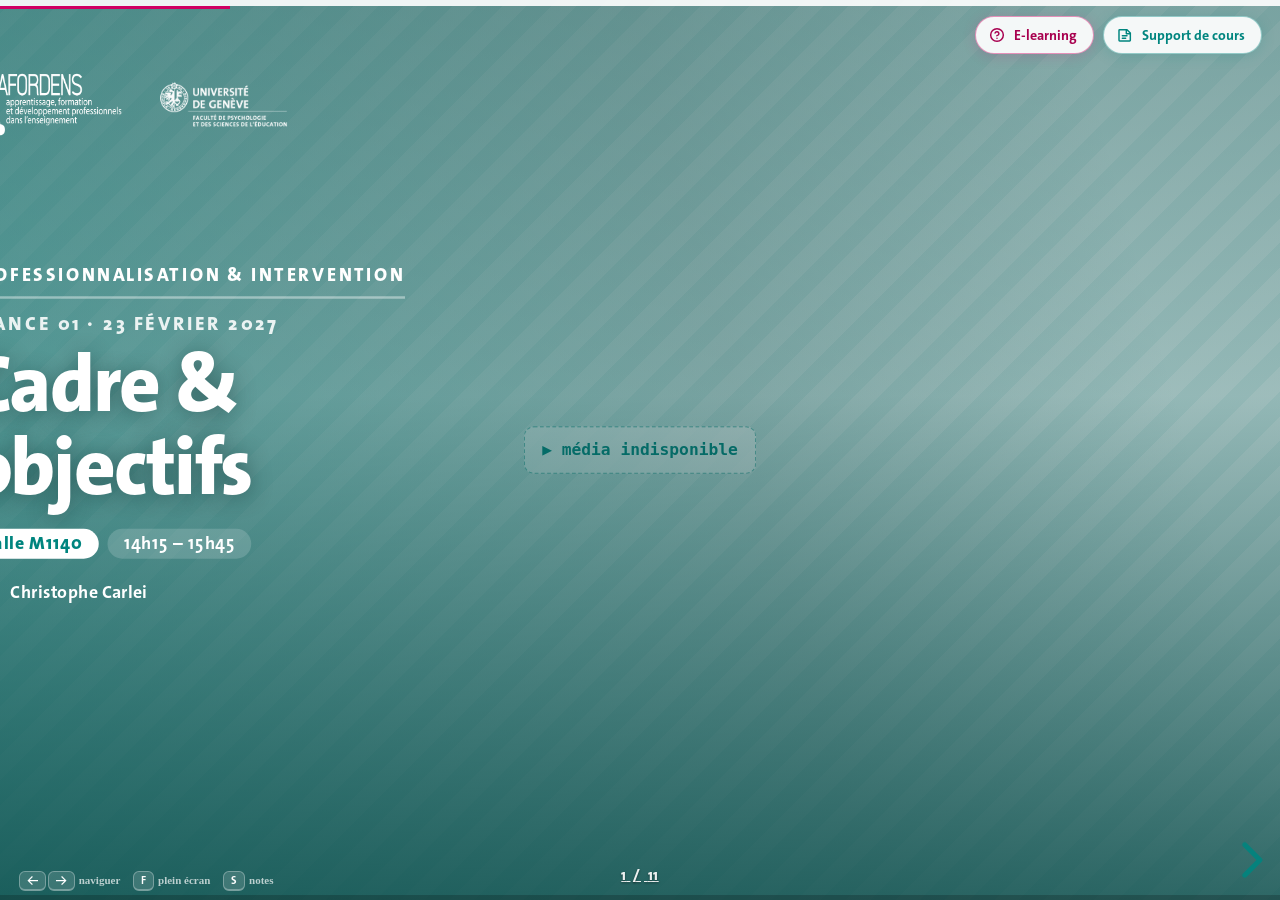
==== S01/index.html @ ac45137b "Mode e-learning : les 12 séances restantes 98 activités au total, réparties sur les 13 séances (6 à " ====
<!doctype html>
<html lang="fr">
<head>
<meta charset="utf-8" />
<meta name="viewport" content="width=device-width,initial-scale=1" />
<link rel="icon" href="../favicon.svg" type="image/svg+xml" />
<title>Séance 01 — Cadre &amp; Objectifs · FPSE</title>

<link rel="stylesheet" href="../assets/vendor/reveal/reset.min.css" />
<link rel="stylesheet" href="../assets/vendor/reveal/reveal.min.css" />
<link rel="stylesheet" href="../assets/deck.css" />
<link rel="stylesheet" href="../assets/support.css" />
<link rel="stylesheet" href="../assets/elearn.css" />

<style>
  /* Habillage commun (police, palette, bandeau, frise, pied, boutons) :
     déplacé dans assets/deck.css — une seule copie pour les 13 séances. */
  /* ============================================================
     FPSE · Séance 01 — Cadre & Objectifs  (thème reveal.js)
     ============================================================ */

  .reveal{ font-family:var(--font); color:var(--ink); font-weight:400; font-size:34px; }
  .reveal .slides{ text-align:left; }
  .reveal .slides section{ height:100%; padding:0; }

  .eyebrow{
    display:inline-block; font-size:.46em; font-weight:800; letter-spacing:.14em;
    text-transform:uppercase; color:var(--teal-deep); margin:0 0 .5em;
  }
  body.dark-slide .eyebrow, .on-teal .eyebrow{ color:rgba(255,255,255,.85); }

  .reveal h1{ font-size:1.9em; font-weight:800; letter-spacing:-.025em; line-height:1.02; margin:0; text-transform:none; }
  .reveal h2{ font-size:1.5em; font-weight:800; letter-spacing:-.022em; line-height:1.06; margin:0 0 .5em; text-transform:none; }
  .reveal h3{ font-size:.62em; font-weight:800; letter-spacing:.1em; text-transform:uppercase; color:var(--teal-deep); margin:0 0 .55em; }
  .reveal p{ line-height:1.45; }
  .reveal strong{ font-weight:700; color:inherit; }
  .reveal em{ font-style:normal; color:var(--teal-deep); font-weight:600; }

  .pad{ box-sizing:border-box; height:100%; padding:9% 8% 11%; display:flex; flex-direction:column; }
  .pad.center{ justify-content:center; }
  .lead{ font-size:.66em; color:var(--muted); line-height:1.5; max-width:30ch; margin:.7em 0 0; }
  body.dark-slide .lead{ color:rgba(255,255,255,.82); }

  .cover__meta{ display:flex; flex-wrap:wrap; align-items:center; gap:.5em; font-size:.42em; font-weight:700; letter-spacing:.04em; margin-top:1.1em; }
  .cover__meta .chip{ padding:.32em .9em; border-radius:999px; background:rgba(255,255,255,.16); white-space:nowrap; }
  .cover__meta .chip.salle{ background:#fff; color:var(--teal-deep); font-weight:800; }

  .media-slot{ position:relative; width:100%; height:100%; overflow:hidden;
    background-color:#dfeceb;
    background-image:repeating-linear-gradient(135deg, rgba(0,133,127,.10) 0 14px, rgba(0,133,127,.04) 14px 28px);
    display:flex; align-items:center; justify-content:center; }
  .media-slot > img, .media-slot > video{ position:absolute; inset:0; width:100%; height:100%; object-fit:cover; }
  .media-slot .ph{ font-family:ui-monospace,Menlo,Consolas,monospace; font-size:13px; font-weight:600;
    color:var(--teal-deep); background:rgba(255,255,255,.82); border:1px dashed rgba(0,133,127,.5);
    border-radius:8px; padding:8px 14px; text-align:center; line-height:1.5; max-width:80%; }
  .media-slot.video .ph::before{ content:"▶  "; }

  .obj{ list-style:none; margin:.4em 0 0; padding:0; display:flex; flex-direction:column; gap:.55em; counter-reset:o; }
  .obj li{ position:relative; padding:.5em 0 .5em 2.4em; font-size:.62em; line-height:1.4; border-top:1px solid var(--line); }
  .obj li:first-child{ border-top:0; }
  .obj li::before{ counter-increment:o; content:counter(o,decimal-leading-zero); position:absolute; left:0; top:.5em;
    font-size:.8em; font-weight:800; color:var(--teal); letter-spacing:.02em; }
  body.dark-slide .obj li{ border-color:rgba(255,255,255,.18); }

  .steps{ list-style:none; margin:.3em 0 0; padding:0; display:flex; flex-direction:column; gap:.5em; }
  .steps li{ display:flex; gap:1em; align-items:flex-start; font-size:.56em; line-height:1.4;
    background:rgba(255,255,255,.55); backdrop-filter:blur(7px); -webkit-backdrop-filter:blur(7px); border:1px solid rgba(255,255,255,.4); border-radius:12px; padding:.7em 1em; }
  .steps li .t{ flex:none; font-weight:800; color:var(--teal-deep); font-variant-numeric:tabular-nums; white-space:nowrap; }
  .steps li .x{ flex:1; }
  .steps li .x b{ color:var(--ink); }

  .retenir{ display:flex; flex-direction:column; gap:.55em; margin-top:.3em; }
  .retenir .item{ position:relative; padding:.1em 0 .1em 1.5em; font-size:.7em; font-weight:600; line-height:1.35; }
  .retenir .item::before{ content:""; position:absolute; left:0; top:.5em; width:.6em; height:.6em; border-radius:50%;
    background:var(--teal); }
  body.dark-slide .retenir .item::before{ background:#fff; }

  /* ---- média plein cadre + texte incrusté ---- */
  .mediafull{ position:relative; height:100%; overflow:hidden; }
  .mediafull .media-slot{ position:absolute; inset:0; }
  .mediafull .scrim{ position:absolute; inset:0; z-index:1;
    background:
      linear-gradient(180deg, rgba(10,76,74,.06) 0%, rgba(10,76,74,0) 36%, rgba(10,76,74,.6) 100%),
      linear-gradient(78deg, rgba(10,76,74,.56) 0%, rgba(10,76,74,.14) 52%, transparent 78%);
  }
  .mediafull.cover2 .scrim{
    background:
      linear-gradient(180deg, rgba(10,76,74,.42) 0%, rgba(10,76,74,.28) 44%, rgba(10,76,74,.82) 100%),
      linear-gradient(75deg, rgba(0,133,127,.55) 0%, rgba(10,76,74,.20) 56%, transparent 80%);
  }
  .mediafull .overlay{ position:relative; z-index:2; box-sizing:border-box; height:100%;
    display:flex; flex-direction:column; justify-content:flex-end; padding:8% 8% 10%; color:#fff; }
  .mediafull.cover2 .overlay{ justify-content:center; }
  .cover2 .cover-logos{ position:absolute; top:8%; left:8%; z-index:3; display:flex; align-items:center; gap:28px; }
  .cover2 .cover-logos img{ display:block; width:auto; }
  .cover2 .cover-logos .cl-afordens{ height:52px; }
  .cover2 .cover-logos .cl-fpse{ height:46px; filter:brightness(0) invert(1); opacity:.96; }
  .mediafull .overlay h1, .mediafull .overlay h2{ color:#fff; text-shadow:0 2px 18px rgba(8,40,39,.45); }
  .mediafull .overlay h3{ color:rgba(255,255,255,.92); text-shadow:0 1px 10px rgba(8,40,39,.35); }
  .mediafull .overlay p{ color:rgba(255,255,255,.92); font-size:.62em; line-height:1.5; }
  .mediafull .overlay em{ color:#9ff0ed; font-weight:600; }
  .mediafull .overlay .lead{ color:rgba(255,255,255,.9); }
  .mediafull .overlay .eyebrow{ color:rgba(255,255,255,.88); }
  /* boutons-liens sur slide média */
  .linkbtns{ display:flex; flex-wrap:wrap; gap:14px; margin-top:1.3em; }
  .linkbtn{ display:inline-flex; align-items:center; gap:11px; text-decoration:none;
    font-size:.5em; font-weight:700; letter-spacing:.01em; color:var(--teal-deep);
    background:#fff; border:2px solid #fff; border-radius:999px; padding:.7em 1.4em;
    transition:background .15s,color .15s,transform .12s,box-shadow .15s; box-shadow:0 10px 30px -14px rgba(0,0,0,.6); }
  .linkbtn svg{ width:1.25em; height:1.25em; display:block; }
  .linkbtn:hover{ background:var(--rose); border-color:var(--rose); color:#fff; transform:translateY(-2px); }

  /* ---- contenu sur fond vidéo (Outils, Deux regards) ---- */
  .mediafull.content .scrim{ background:linear-gradient(180deg, rgba(10,76,74,.4) 0%, rgba(10,76,74,.6) 100%); }
  .mediafull.content.outils .scrim{ background:linear-gradient(90deg, rgba(10,76,74,.72) 0%, rgba(10,76,74,.3) 40%, transparent 66%); }
  .mediafull.content .overlay{ justify-content:center; }
  .mediafull > .bridge{ position:relative; z-index:2; }
  .mediafull.content--diagram .scrim{ background:linear-gradient(180deg, rgba(10,76,74,.58) 0%, rgba(10,76,74,.72) 100%); }

  /* ---- schéma « Pont » sur la professionnalisation ---- */
  .bridge{ box-sizing:border-box; height:100%; padding:var(--safe-t) var(--safe-x) var(--safe-b); display:flex; flex-direction:column; }
  .bridge__head{ text-align:center; }
  .bridge__head .eyebrow{ display:block; margin-bottom:8px; }
  .bridge__head h2{ font-size:46px; font-weight:800; letter-spacing:-.022em; line-height:1.04; margin:0; }
  .bridge__hub{ align-self:center; margin:22px 0 0; background:var(--teal-ink); color:#fff; border-radius:16px;
    padding:15px 38px; text-align:center; box-shadow:0 16px 40px -16px rgba(10,76,74,.55); }
  .bridge__hub{ font-size:25px; font-weight:800; }
  .bridge__hub small{ display:block; font-size:15px; font-weight:600; color:#9ff0ed; margin-top:3px; }
  .bridge__arrows{ display:grid; grid-template-columns:1fr 1fr; height:30px; }
  .bridge__arrows i{ width:3px; height:100%; margin:0 auto; background:linear-gradient(var(--line),var(--line-strong)); }
  .bridge__cols{ display:grid; grid-template-columns:1fr 1fr; gap:44px; margin-top:12px; flex:1; }
  .bridge__col{ position:relative; border-radius:16px; padding:26px 32px; cursor:pointer; user-select:none; transition:background .3s ease, box-shadow .3s ease; }
  .bridge__col__details{ max-height:0; opacity:0; overflow:hidden; margin-top:0; transition:max-height .4s ease, opacity .3s ease, margin-top .35s ease; }
  .bridge__col.is-open .bridge__col__details{ max-height:14em; opacity:1; margin-top:14px; }
  .bridge__col__chev{ position:absolute; top:22px; right:22px; width:22px; height:22px; transition:transform .3s ease; }
  .bridge__col__chev svg{ width:100%; height:100%; display:block; }
  .bridge__col--l .bridge__col__chev{ color:var(--teal-deep); }
  .bridge__col--r .bridge__col__chev{ color:var(--rose-deep); }
  .bridge__col.is-open .bridge__col__chev{ transform:rotate(180deg); }
  .bridge__col--l{ background:rgba(234,246,245,.55); border-top:6px solid var(--teal-deep); }
  .bridge__col--l.is-open{ background:var(--bg-teal); }
  .bridge__col--r{ background:rgba(251,230,240,.55); border-top:6px solid var(--rose); }
  .bridge__col--r.is-open{ background:#fbe6f0; }
  .bridge__tag{ font-size:23px; font-weight:800; display:flex; align-items:center; gap:14px; }
  .bridge__ico{ flex:none; display:inline-flex; }
  .bridge__ico svg{ height:30px; width:auto; display:block; }
  .bridge__col--l .bridge__ico{ color:var(--teal-deep); }
  .bridge__col--r .bridge__ico{ color:var(--rose-deep); }
  .bridge__col--l .bridge__tag{ color:var(--teal-deep); }
  .bridge__col--r .bridge__tag{ color:var(--rose-deep); }
  .bridge__tag .zoom{ font-size:15px; font-weight:700; font-style:italic; color:var(--muted); margin-left:8px; }
  .bridge__q{ font-size:24px; font-weight:800; font-style:italic; line-height:1.18; margin:13px 0 16px; }
  .bridge__col--l .bridge__q{ color:var(--teal-ink); }
  .bridge__col--r .bridge__q{ color:var(--rose-deep); }
  .bridge__lens{ font-size:17px; font-weight:700; margin:0 0 14px; }
  .bridge__col--l .bridge__lens{ color:var(--teal-deep); }
  .bridge__col--r .bridge__lens{ color:var(--rose-deep); }
  .bridge__list{ list-style:none; margin:0; padding:0; display:flex; flex-direction:column; gap:10px; }
  .bridge__list li{ font-size:19px; font-weight:600; color:var(--ink); padding-left:26px; position:relative; }
  .bridge__list li::before{ content:""; position:absolute; left:0; top:.55em; width:11px; height:11px; border-radius:50%; }
  .bridge__col--l .bridge__list li::before{ background:var(--teal); }
  .bridge__col--r .bridge__list li::before{ background:var(--rose); }

  /* ---- tuiles outils ---- */

  /* ---- icônes par objectif ---- */
  .obj li{ padding-left:3.1em; }
  .obj li .oico{ position:absolute; left:0; top:50%; transform:translateY(-50%); width:1.5em; height:1.5em;
    color:var(--teal); }
  .obj li::before{ display:none; }
  body.dark-slide .obj li .oico, section[data-state="dark"] .obj li .oico,
  .mediafull .overlay .obj li .oico{ color:#9ff0ed; }

  /* ---- icônes À retenir ---- */
  .retenir .item{ padding-left:2.6em; }
  .retenir .item .rico{ position:absolute; left:0; top:50%; transform:translateY(-50%); width:1.4em; height:1.4em; color:#fff; }
  .retenir .item::before{ display:none; }
  /* apparition séquentielle */
  .retenir .item{ opacity:0; transform:translateY(14px); transition:opacity .5s ease, transform .5s ease; }
  .retenir.go .item{ opacity:1; transform:none; }
  @media(prefers-reduced-motion:reduce){ .retenir .item{ opacity:1 !important; transform:none !important; } }

  /* ---- dernière slide : fil de continuité séance 1 → séance 2 ---- */
  .contflow{ display:flex; flex-direction:column; gap:40px; margin-top:.4em; }
  .contflow .flow{ display:flex; align-items:stretch; gap:0; }
  .contflow .node{ flex:1; padding:26px 30px; border-radius:18px; }
  .contflow .node .k{ font-size:17px; font-weight:800; letter-spacing:.1em; text-transform:uppercase; }
  .contflow .node .v{ font-size:34px; font-weight:800; letter-spacing:-.02em; margin-top:8px; line-height:1.05; }
  .contflow .node.past{ background:rgba(255,255,255,.08); color:rgba(255,255,255,.62); border:1px solid rgba(255,255,255,.16); }
  .contflow .node.next{ background:#fff; color:var(--teal-ink); box-shadow:0 18px 44px -18px rgba(0,0,0,.5); }
  .contflow .node.next .k{ color:var(--rose); }
  .contflow .arrow{ flex:none; align-self:center; width:64px; display:flex; align-items:center; justify-content:center; color:rgba(255,255,255,.6); }
  .contflow .arrow svg{ width:34px; height:34px; display:block; }
  .contflow .task{ font-size:24px; line-height:1.5; color:rgba(255,255,255,.92); max-width:60ch; margin:0; }
  .contflow .task b{ color:#fff; font-weight:800; }
  .contflow .task .pin{ color:#9ff0ed; font-weight:800; }

  /* ---- prochaine fois : prochaine séance + deadline ---- */
  .nextwrap{ display:grid; grid-template-columns:1.35fr 1fr; gap:32px; margin-top:.5em; }
  .nextcard{ border-radius:20px; padding:34px 38px; display:flex; flex-direction:column; gap:12px; }
  .nextcard .nk{ font-size:15px; font-weight:800; letter-spacing:.12em; text-transform:uppercase; }
  .nextcard.seance{ background:#fff; color:var(--teal-ink); box-shadow:0 18px 44px -18px rgba(0,0,0,.5); }
  .nextcard.seance .nk{ color:var(--rose); }
  .nextcard.seance .nnum{ font-size:22px; font-weight:800; color:var(--teal-deep); letter-spacing:.02em; }
  .nextcard.seance .nname{ font-size:42px; font-weight:800; letter-spacing:-.025em; line-height:1.02; }
  .nextcard.seance .ndate{ font-size:21px; font-weight:600; color:var(--muted); margin-top:2px; }
  .nextcard.deadline{ background:rgba(255,255,255,.08); border:1px solid rgba(255,255,255,.22); color:#fff; justify-content:center; }
  .nextcard.deadline .nk{ color:#9ff0ed; }
  .nextcard.deadline .ddate{ font-size:38px; font-weight:800; color:#fff; letter-spacing:-.02em; }
  .nextcard.deadline .dname{ font-size:21px; font-weight:600; color:rgba(255,255,255,.9); line-height:1.35; }

  /* ---- frise de progression (barre haute, pleine largeur) ---- */
  /* Voile propre à la frise : les vidéos de fond sont trop claires par endroits
     pour garantir la lisibilité des libellés. Il s'arrête sous le bandeau de
     marque (z-index 44) et se fond dans la diapo. */
  /* états — seule l'étape active ressort */
  /* sur fond sombre */

  /* ---- animations d'entrée douces ---- */
  @media(prefers-reduced-motion:no-preference){
    section[data-deck-active] .overlay > *,
    section[data-deck-active] .pad > *{ animation:riseIn .55s cubic-bezier(.2,.7,.2,1) both; }
    section[data-deck-active] .overlay > *:nth-child(2),
    section[data-deck-active] .pad > *:nth-child(2){ animation-delay:.06s; }
    section[data-deck-active] .overlay > *:nth-child(3),
    section[data-deck-active] .pad > *:nth-child(3){ animation-delay:.12s; }
    section[data-deck-active] .overlay > *:nth-child(n+4),
    section[data-deck-active] .pad > *:nth-child(n+4){ animation-delay:.18s; }
    section[data-deck-active] .bridge__hub{ animation:riseIn .5s ease .1s both; }
    section[data-deck-active] .bridge__col--l{ animation:riseIn .55s ease .2s both; }
    section[data-deck-active] .bridge__col--r{ animation:riseIn .55s ease .3s both; }
  }
  @keyframes riseIn{ from{ opacity:0; transform:translateY(18px); } to{ opacity:1; transform:none; } }

  /* ---- activité : média plein cadre + minuteur ---- */
  .mediafull.activity .overlay{ justify-content:center; padding:6% 34% 7% 8%; }
  .mediafull.activity .scrim{
    background:
      linear-gradient(90deg, rgba(10,76,74,.5) 0%, rgba(10,76,74,.18) 40%, transparent 66%);
  }
  .steps.timed li{ cursor:pointer; user-select:none; transition:background .2s,border-color .2s,box-shadow .2s; }
  .steps.timed li:hover{ border-color:rgba(207,0,99,.5); }
  .steps.timed li.is-active{ background:var(--rose); border-color:var(--rose); box-shadow:0 8px 26px -10px rgba(207,0,99,.7); }
  .steps.timed li.is-active .t{ color:#fff; }
  .steps.timed li.is-active .x, .steps.timed li.is-active .x b{ color:#fff; }
  .steps.timed li.is-active em{ color:#ffe3ef; }
  .steps.timed li.is-done{ opacity:.45; }
  /* nouveau format : numéro au-dessus de l'intitulé à gauche, description au centre */
  .steps.timed li{ align-items:flex-start; gap:1.4em; color:#000; padding:.9em 1.2em; }
  .steps.timed li .lead-col{ flex:none; width:6.5em; display:flex; flex-direction:column; gap:.05em; }
  .steps.timed li .lead-col .n{ font-size:1.9em; font-weight:800; line-height:.9; color:var(--teal-deep); font-variant-numeric:tabular-nums; }
  .steps.timed li .lead-col .ttl{ font-size:1.14em; font-weight:800; color:var(--teal-deep); letter-spacing:-.01em; }
  .steps.timed li .d{ flex:1; font-weight:400; color:#000; align-self:center; }
  .steps.timed li.is-active .lead-col .n,
  .steps.timed li.is-active .lead-col .ttl,
  .steps.timed li.is-active .d{ color:#fff; }
  /* icône de modalité (seul / binôme / groupe / plénière) */
  .steps.timed li .modal{ flex:none; width:4.6em; display:flex; flex-direction:column; align-items:center; gap:5px; color:var(--teal-deep); align-self:center; }
  .steps.timed li .modal svg{ height:1.5em; width:auto; display:block; }
  .steps.timed li .modal .ml{ font-size:.7em; font-weight:700; letter-spacing:.01em; color:var(--muted); }
  .steps.timed li.is-active .modal{ color:#fff; }
  .steps.timed li.is-active .modal .ml{ color:rgba(255,255,255,.85); }

  /* minuteur visuel (Time Timer) */
  .timepanel.tt-flash .tt-disc{ animation:ttFlash .7s ease; }
  @keyframes ttFlash{ 0%,100%{ box-shadow:0 0 0 0 rgba(207,0,99,0); } 30%{ box-shadow:0 0 0 14px rgba(207,0,99,.45); } }
  @media(prefers-reduced-motion:reduce){ .timepanel.tt-flash .tt-disc{ animation:none; outline:4px solid var(--rose); } }
  .timepanel{ position:absolute; z-index:4; top:50%; right:var(--safe-x); transform:translateY(-50%);
    display:flex; flex-direction:column; align-items:center; gap:16px; cursor:pointer; }
  .tt-disc{ position:relative; width:230px; height:230px; border-radius:50%;
    background:conic-gradient(var(--rose) var(--tt-deg,360deg), rgba(255,255,255,.16) var(--tt-deg,360deg));
    box-shadow:0 16px 50px -16px rgba(0,0,0,.6); display:grid; place-items:center; }
  .tt-disc::before{ content:""; position:absolute; inset:20px; border-radius:50%; background:#0A4C4A; }
  .tt-time{ position:relative; z-index:1; font-size:50px; font-weight:800; color:#fff; font-variant-numeric:tabular-nums; letter-spacing:-.02em; }
  .tt-hint{ font-size:14px; font-weight:600; color:rgba(255,255,255,.85); text-align:center; max-width:210px; line-height:1.35; }
  .timepanel.is-idle .tt-disc{ background:rgba(255,255,255,.14); }
  .timepanel.is-idle .tt-disc::before{ background:transparent; }
  .timepanel.is-idle .tt-hint{ display:none; }
  .tt-disc:focus-visible, .bridge__col:focus-visible{ outline:3px solid #9ff0ed; outline-offset:3px; border-radius:14px; }
  /* contrôles live du minuteur */
  .tt-controls{ display:flex; align-items:center; gap:8px; }
  .tt-btn{ appearance:none; cursor:pointer; font-family:var(--font); font-size:13px; font-weight:700;
    color:#fff; background:rgba(255,255,255,.14); border:1.5px solid rgba(255,255,255,.34);
    border-radius:999px; padding:7px 13px; transition:background .15s,border-color .15s; white-space:nowrap; }
  .tt-btn:hover{ background:rgba(255,255,255,.26); border-color:rgba(255,255,255,.6); }
  .tt-btn.tt-pause{ min-width:84px; background:var(--rose); border-color:var(--rose); }
  .tt-btn.tt-pause:hover{ background:var(--rose-deep); border-color:var(--rose-deep); }
  .timepanel.is-idle .tt-controls{ opacity:.4; pointer-events:none; }

  /* ---- objectifs : liste numérotée sur média plein cadre ---- */
  .mediafull.objectifs .overlay{ justify-content:center; padding:7% 40% 8% 8%; }
  .mediafull.objectifs .scrim{
    background:
      linear-gradient(90deg, rgba(10,76,74,.72) 0%, rgba(10,76,74,.4) 54%, rgba(10,76,74,.1) 100%),
      linear-gradient(180deg, rgba(10,76,74,.08), rgba(10,76,74,.32));
  }
  .mediafull .overlay .obj{ margin-top:.5em; }
  .mediafull .overlay .obj li{ color:#fff; border-color:rgba(255,255,255,.22); }
  .mediafull .overlay .obj li::before{ color:#9ff0ed; }
  .mediafull .overlay .obj strong{ color:#fff; }

  /* ---- texte clair sur les slides sombres pleine page ---- */
  section[data-state="dark"] h1, section[data-state="dark"] h2{ color:#fff; }
  section[data-state="dark"] .pad h3{ color:rgba(255,255,255,.92); }
  section[data-state="dark"] .pad p, section[data-state="dark"] .lead{ color:rgba(255,255,255,.92); }
  section[data-state="dark"] .pad strong{ color:#fff; }
  section[data-state="dark"] .pad em{ color:#9ff0ed; }
  section[data-state="dark"] .retenir .item{ color:#fff; }

  /* Les libellés du bouton sont pilotés par assets/support.css. */

  @media(prefers-reduced-motion:reduce){ *{animation:none !important} }

  /* ---- indice de navigation clavier (discret, bas-gauche) ---- */
  /* Le mode support est géré par assets/support.css + assets/support.js.
     L'impression (Ctrl+P) produit le support de cours A4, pas les diapos.
     Le chemin natif ?print-pdf de reveal reste intact. */
</style>
</head>
<body>

<div class="brandstrip"></div>

<button class="modebtn" id="modebtn" type="button" aria-pressed="false" aria-label="Afficher le support de cours imprimable">
  <svg width="16" height="16" viewBox="0 0 24 24" fill="none" stroke="currentColor" stroke-width="2.2" stroke-linecap="round" stroke-linejoin="round"><path d="M4 4h11l5 5v11a1 1 0 0 1-1 1H4a1 1 0 0 1-1-1V5a1 1 0 0 1 1-1z"/><path d="M14 4v6h6M8 13h7M8 17h5"/></svg>
  <span class="lbl-read">Support de cours</span>
  <span class="lbl-pres">Mode présentation</span>
</button>

<div class="kbdhint" id="kbdhint" aria-hidden="true">
  <span><kbd>←</kbd><kbd>→</kbd> naviguer</span>
  <span><kbd>F</kbd> plein écran</span>
  <span><kbd>S</kbd> notes</span>
</div>

<div class="reveal">
  <div class="slides">

    <!-- 01 · COUVERTURE -->
    <section data-screen-label="Couverture" data-phase="1" data-state="dark">
      <div class="mediafull cover2">
        <div class="media-slot video">
          <video preload="metadata" data-autoplay autoplay muted loop playsinline src="../assets/clips/Cameleon8.mp4"></video>
        </div>
        <div class="scrim"></div>
        <div class="cover-logos">
          <img class="cl-afordens" src="../assets/logos/AFORDENS_white.png" alt="AFORDENS" />
          <img class="cl-fpse" src="../assets/logos/logoFPSE_new.webp" alt="UNIGE — FPSE" />
        </div>
        <div class="overlay" style="padding: 102px 102px 128px">
          <span style="display:inline-block;align-self:flex-start;font-size:.44em;font-weight:800;letter-spacing:.14em;text-transform:uppercase;color:#fff;margin:0 0 .9em;padding-bottom:.6em;border-bottom:2px solid rgba(255,255,255,.4);">Professionnalisation &amp; intervention</span>
          <span class="eyebrow">Séance 01 · 23 février 2027</span>
          <h1>Cadre &amp;<br />objectifs</h1>
          <div class="cover__meta">
            <span class="chip salle">Salle M1140</span>
            <span class="chip">14h15 – 15h45</span>
          </div>
          <div class="cover__by" style="display:flex;align-items:center;gap:.7em;margin-top:1.4em;font-size:.42em;font-weight:700;letter-spacing:.02em;color:#fff;">
            <span style="width:1.7em;height:1px;background:rgba(255,255,255,.5);"></span>Christophe Carlei
          </div>
        </div>
      </div>
    </section>

    <!-- 02 · OBJECTIFS (vidéo de fond optionnelle + texte incrusté) -->
    <section data-screen-label="Objectifs" data-phase="1" data-state="dark">
      <div class="mediafull objectifs">
        <div class="media-slot video">
          <video preload="metadata" data-autoplay autoplay muted loop playsinline src="../assets/clips/Crabe2.mp4"></video>
        </div>
        <div class="scrim"></div>
        <div class="overlay">
          <h3>Objectifs pédagogiques</h3>
          <h2 style="max-width:20ch;">À l'issue de cette séance, vous serez capable de…</h2>
          <ol class="obj">
            <li data-ico="connaissance">Faire connaissance et installer un climat de confiance.</li>
            <li data-ico="cadre">Comprendre le cadre du cours : planning, évaluation et livrables.</li>
            <li data-ico="identite">Vous interroger sur le processus et l'identité professionnelle.</li>
          </ol>
        </div>
      </div>
    </section>

    <!-- 03 · PROBLÉMATIQUE — vidéo plein cadre en boucle -->
    <section data-screen-label="Problématique" data-phase="1" data-state="dark">
      <div class="mediafull">
        <div class="media-slot video">
          <video preload="metadata" data-autoplay autoplay muted loop playsinline src="../assets/clips/Cameleon2.mp4"></video>
        </div>
        <div class="scrim"></div>
        <div class="overlay" style="justify-content:center;">
          <span class="eyebrow">La problématique</span>
          <h1 style="font-size:1.6em;max-width:17ch;">D'où venez-vous,<br />où voulez-vous aller&nbsp;?</h1>
        </div>
      </div>
    </section>

    <!-- 04 · ACTIVITÉ — Brise-glace (vidéo plein cadre option + minuteur) -->
    <section data-screen-label="Activité" data-phase="1" data-state="dark">
      <div class="mediafull activity">
        <div class="media-slot video">
          <video preload="metadata" data-autoplay autoplay muted loop playsinline src="../assets/clips/Cameleon4.mp4"></video>
        </div>
        <div class="scrim"></div>
        <div class="overlay">
          <h3>Activité · brise-glace · ~30 min</h3>
          <h2 style="max-width:20ch;">Votre parcours ?</h2>
          <ol class="steps timed">
            <li data-min="10" data-modal="binome"><span class="lead-col"><span class="n">1</span><span class="ttl">Partage</span></span><span class="d">Vous partagez votre parcours académique, expérience professionnelle, le master suivi, vos attentes sur le cours et vos perspectives de carrière.</span></li>
            <li data-min="20" data-modal="pleniere"><span class="lead-col"><span class="n">2</span><span class="ttl">Restitution</span></span><span class="d">Vous présentez votre camarade sur la base de votre discussion&nbsp;! Son parcours, expérience, master, attentes et futur professionnel&nbsp;!</span></li>
          </ol>
        </div>
        <div class="timepanel is-idle">
          <div class="tt-disc" role="button" tabindex="0" aria-label="Lancer ou avancer le minuteur"><span class="tt-time">—</span></div>
          <div class="tt-controls">
            <button class="tt-btn" type="button" data-act="minus">− 1 min</button>
            <button class="tt-btn tt-pause" type="button" data-act="pause">Pause</button>
            <button class="tt-btn" type="button" data-act="plus">+ 1 min</button>
          </div>
          <div class="tt-hint">Cliquez pour lancer le minuteur</div>
        </div>
      </div>
    </section>

    <!-- 05b · TRANSITION — Le cadre du cours (layout type Problématique) -->
    <section data-screen-label="Déroulé du cours" data-phase="2" data-state="dark">
      <div class="mediafull">
        <div class="media-slot video">
          <video preload="metadata" data-autoplay autoplay muted loop playsinline src="../assets/clips/Cameleon6.mp4"></video>
        </div>
        <div class="scrim"></div>
        <div class="overlay" style="justify-content:center;">
          <span class="eyebrow">Le cadre</span>
          <h1 style="font-size:1.6em;max-width:15ch;">Comment se déroule ce cours&nbsp;?</h1>
          <p class="lead" style="max-width:44ch;font-size:.72em;">Pédagogie par projet, contrôle continu, livrables…
On pose ensemble les règles du jeu !</p>
          <div class="linkbtns">
            <a class="linkbtn" href="https://syllabusprof.netlify.app/" target="_blank" rel="noopener">
              <svg viewBox="0 0 24 24" fill="none" stroke="currentColor" stroke-width="2" stroke-linecap="round" stroke-linejoin="round"><path d="M4 19.5A2.5 2.5 0 0 1 6.5 17H20"/><path d="M6.5 2H20v20H6.5A2.5 2.5 0 0 1 4 19.5v-15A2.5 2.5 0 0 1 6.5 2z"/></svg>
              Syllabus
            </a>
            <a class="linkbtn" href="https://prointer.netlify.app/" target="_blank" rel="noopener">
              <svg viewBox="0 0 24 24" fill="none" stroke="currentColor" stroke-width="2" stroke-linecap="round" stroke-linejoin="round"><path d="M2 3h20v14H2z"/><path d="M8 21h8M12 17v4"/></svg>
              Productions
            </a>
          </div>
        </div>
      </div>
    </section>

    <!-- 06 · CONTENU — La professionnalisation -->
    <section data-screen-label="Professionnalisation" data-phase="3" data-state="dark">
      <div class="mediafull">
        <div class="media-slot video">
          <video preload="metadata" data-autoplay autoplay muted loop playsinline src="../assets/clips/Cameleon3.mp4"></video>
        </div>
        <div class="scrim"></div>
        <div class="overlay">
          <h3>Notion clé</h3>
          <h2 style="max-width:18ch;">C'est quoi la professionnalisation&nbsp;?</h2>
          <p style="max-width:42ch;">On explore le <strong>processus de développement professionnel</strong> et la construction de l'<strong>identité professionnelle</strong>, en partant de vos connaissances antérieures.</p>
        </div>
      </div>
    </section>

    <!-- 07 · ACTIVITÉ — Tri conceptuel -->
    <section data-screen-label="Tri conceptuel" data-phase="3" data-state="dark">
      <div class="mediafull activity">
        <div class="media-slot video">
          <video preload="metadata" data-autoplay autoplay muted loop playsinline src="../assets/clips/Cameleon7.mp4"></video>
        </div>
        <div class="scrim"></div>
        <div class="overlay">
          <h3>Activité · Tri conceptuel · ~20 min</h3>
          <h2 style="max-width:18ch;">+ ou − professionnalisant&nbsp;?</h2>
          <ol class="steps timed">
            <li data-min="15" data-modal="groupe"><span class="lead-col"><span class="n">1</span><span class="ttl">Classement</span></span><span class="d">Classez les cartes métiers selon leur caractère plus ou moins professionnalisant.</span></li>
            <li data-min="5" data-modal="pleniere"><span class="lead-col"><span class="n">2</span><span class="ttl">Partage</span></span><span class="d">Prenez en photo vos classements. Similitudes avec les autres groupes ?</span></li>
          </ol>
        </div>
        <div class="timepanel is-idle">
          <div class="tt-disc" role="button" tabindex="0" aria-label="Lancer ou avancer le minuteur"><span class="tt-time">—</span></div>
          <div class="tt-controls">
            <button class="tt-btn" type="button" data-act="minus">− 1 min</button>
            <button class="tt-btn tt-pause" type="button" data-act="pause">Pause</button>
            <button class="tt-btn" type="button" data-act="plus">+ 1 min</button>
          </div>
          <div class="tt-hint">Cliquez pour lancer le minuteur</div>
        </div>
      </div>
    </section>

    <!-- 08 · OUTILS -->
    <section data-screen-label="Outils" data-phase="3" data-state="dark">
      <div class="mediafull content outils">
        <div class="media-slot video">
          <video preload="metadata" data-autoplay autoplay muted loop playsinline src="../assets/clips/ChatClavier.mp4"></video>
        </div>
        <div class="scrim"></div>
        <div class="overlay">
          <h3>Outils &amp; matériel</h3>
          <h2 style="max-width:18ch;">Focus sur Beekee</h2>
          <p class="lead" style="max-width:48ch;">Beekee est un outil pour partager en direct des contenus multimédias et les commenter.</p>
        </div>
      </div>
    </section>

    <!-- 09 · CONTENU — Deux regards sur la professionnalisation -->
    <section data-screen-label="Deux regards" data-phase="3" data-state="dark">
      <div class="mediafull content content--diagram">
        <div class="media-slot video">
          <video preload="metadata" data-autoplay autoplay muted loop playsinline src="../assets/clips/Cameleon6.mp4"></video>
        </div>
        <div class="scrim"></div>
        <div class="bridge">
        <div class="bridge__head">
          <span class="eyebrow">Notion clé · deux regards</span>
          <h2>Un objet, deux grandes questions</h2>
        </div>
        <div class="bridge__hub">Professionnalisation<small>un seul processus</small></div>
        <div class="bridge__arrows"><i></i><i></i></div>
        <div class="bridge__cols">
          <div class="bridge__col bridge__col--l" role="button" tabindex="0" aria-expanded="false">
            <div class="bridge__tag"><span class="bridge__ico" data-modal="groupe"></span>Approches socio-historiques <span class="zoom">vue macro</span></div>
            <span class="bridge__col__chev"><svg viewBox="0 0 24 24" fill="none" stroke="currentColor" stroke-width="2.4" stroke-linecap="round" stroke-linejoin="round"><path d="M6 9l6 6 6-6"/></svg></span>
            <p class="bridge__q">Comment un métier devient-il une «&nbsp;profession&nbsp;» reconnue&nbsp;?</p>
            <div class="bridge__col__details">
            <p class="bridge__lens">On dézoome sur le <strong>groupe</strong></p>
            <ul class="bridge__list">
              <li>Statut &amp; reconnaissance</li>
              <li>Histoire &amp; identité du métier</li>
              <li>Enjeux socio-politiques</li>
            </ul>
            </div>
          </div>
          <div class="bridge__col bridge__col--r" role="button" tabindex="0" aria-expanded="false">
            <div class="bridge__tag"><span class="bridge__ico" data-modal="seul"></span>Analyse du travail <span class="zoom">vue micro</span></div>
            <span class="bridge__col__chev"><svg viewBox="0 0 24 24" fill="none" stroke="currentColor" stroke-width="2.4" stroke-linecap="round" stroke-linejoin="round"><path d="M6 9l6 6 6-6"/></svg></span>
            <p class="bridge__q">Qu'est-ce qu'on apprend réellement en travaillant&nbsp;?</p>
            <div class="bridge__col__details">
            <p class="bridge__lens">On zoome sur l'<strong>activité</strong></p>
            <ul class="bridge__list">
              <li>Travail réel vs prescrit</li>
              <li>Compétences en situation</li>
              <li>Développement professionnel</li>
            </ul>
            </div>
          </div>
        </div>
        </div>
      </div>
    </section>

    <!-- 10 · À RETENIR -->
    <section data-screen-label="À retenir" data-phase="4" data-state="dark">
      <div class="mediafull content">
        <div class="media-slot video">
          <video preload="metadata" data-autoplay autoplay muted loop playsinline src="../assets/clips/Ecureuil.mp4"></video>
        </div>
        <div class="scrim"></div>
        <div class="overlay">
          <span class="eyebrow">À retenir</span>
          <h2 style="max-width:18ch;margin-bottom:.7em;">L'essentiel de la séance</h2>
          <div class="retenir">
            <div class="item" data-ico="projet">Un cours en <strong>pédagogie active et par projet</strong>, évalué en contrôle continu.</div>
            <div class="item" data-ico="groupe">La présence et la participation active aux séances sont évaluées !</div>
            <div class="item" data-ico="processus">La professionnalisation est un processus ; pas un état figé.</div>
          </div>
        </div>
      </div>
    </section>

    <!-- 11 · POUR LA PROCHAINE FOIS -->
    <section data-screen-label="Prochaine fois" data-phase="4" data-state="dark">
      <div class="mediafull content">
        <div class="media-slot video">
          <video preload="metadata" data-autoplay autoplay muted loop playsinline src="../assets/clips/Pingoin.mp4"></video>
        </div>
        <div class="scrim"></div>
        <div class="overlay">
          <h3>Pour la prochaine fois</h3>
          <div class="nextwrap">
            <div class="nextcard seance">
              <span class="nk">Prochaine séance</span>
              <div class="nnum">Séance 2</div>
              <div class="nname">Projets &amp; groupes</div>
              <div class="ndate">Mardi 2 mars 2027 · 14h15</div>
            </div>
            <div class="nextcard deadline">
              <span class="nk">Prochaine deadline</span>
              <div class="ddate">2 mars</div>
              <div class="dname">Constitution des groupes</div>
            </div>
          </div>
          <p class="pf-note" style="font-size:24px;line-height:1.5;color:rgba(255,255,255,.92);max-width:60ch;margin:28px 0 0;"><b style="color:#9ff0ed;font-weight:800;">À préparer :</b> familiarisez-vous avec les projets proposés et réfléchissez aux groupes ; la prochaine séance y sera consacrée.</p>
        </div>
      </div>
    </section>

  </div>
</div>

<div class="progmap" id="progmap" role="navigation" aria-label="Progression des phases de la séance"></div>

<div class="deckfoot">
  <span class="ftag"><b>S01</b> · Cadre &amp; Objectifs</span>
  <span class="flogos">
    <img class="afordens afordens--color" src="../assets/logos/AFORDENS_color.webp" alt="AFORDENS" />
    <img class="afordens afordens--white" src="../assets/logos/AFORDENS_white.png" alt="" aria-hidden="true" />
    <img class="fpse" src="../assets/logos/logoFPSE_new.webp" alt="UNIGE — FPSE" />
  </span>
</div>

<!-- ============================================================================
     SUPPORT DE COURS — contenu rédigé, mode lecture / impression A4.
     Indépendant des diapos : ni image, ni vidéo, ni activité chronométrée.
     Chaque .sup-block reçoit automatiquement une colonne de notes.
     data-notes="lg"   colonne de notes agrandie
     data-notes="none" bloc pleine largeur, sans colonne de notes
     ========================================================================= -->
<template id="support-src">

  <header class="sup-cover">
    <p class="sup-course">Professionnalisation &amp; intervention · 752501</p>
    <p class="sup-seance">Séance 01 — Mardi 23 février 2027</p>
    <h1>Cadre &amp; objectifs</h1>
    <p class="sup-meta">
      <span>14h15 – 15h45</span><span>Salle M1140</span><span>Christophe Carlei</span><span>FPSE — Université de Genève</span>
    </p>
    <p class="sup-deadline"><b>Prochaine échéance</b><span><span class="d">2 mars</span> — Constitution des groupes, sur Padlet</span></p>
  </header>

  <section class="sup-block">
    <h2>La question de la séance</h2>
    <p><strong>D'où venez-vous, où voulez-vous aller ? Et qu'est-ce que la « professionnalisation » ?</strong></p>
    <p>Cette première séance pose le cadre du cours et ouvre la notion qui lui donne son titre. Elle sert aussi à faire connaissance : la pédagogie par projet suppose de savoir avec qui l'on travaille et d'où chaque personne vient.</p>
  </section>

  <section class="sup-block">
    <h2>Objectifs pédagogiques</h2>
    <p>À l'issue de cette séance, vous serez capable de&nbsp;:</p>
    <ol class="sup-obj">
      <li>Situer votre parcours et vos attentes dans le collectif du cours.</li>
      <li>Décrire le cadre du cours : déroulement, modalités d'évaluation et livrables attendus.</li>
      <li>Définir la professionnalisation comme un processus et distinguer les deux grandes façons de l'étudier.</li>
    </ol>
  </section>

  <section class="sup-block">
    <h2>Le cadre du cours</h2>
    <h3>Une pédagogie par projet</h3>
    <p>Le cours ne suit pas une progression magistrale. Vous travaillez en groupe, sur un semestre, à la réalisation d'un livrable répondant à la <strong>demande réelle d'un commanditaire externe</strong> — association, service, institution de formation. Les apports théoriques viennent nourrir ce travail, pas l'inverse.</p>
    <p>Les groupes se constituent librement à la séance 2, à quatre personnes au maximum. Ils n'existent pas encore aujourd'hui : la séance 1 sert à repérer les projets proposés et les personnes avec qui vous pourriez avancer.</p>

    <h3>Un contrôle continu, sans examen</h3>
    <p>La note finale est construite au fil du semestre. Il n'y a <em>pas d'examen terminal</em> : la présence et l'engagement en séance comptent, au même titre que les productions du groupe.</p>

    <table>
      <thead>
        <tr><th>Ce qui est évalué</th><th class="num">Points</th></tr>
      </thead>
      <tbody>
        <tr><td><strong>Individuel</strong> — présence</td><td class="num">0.50</td></tr>
        <tr><td><strong>Individuel</strong> — participation et partage</td><td class="num">0.50</td></tr>
        <tr><td><strong>Individuel</strong> — implication dans le groupe</td><td class="num">0.50</td></tr>
        <tr><td><strong>Groupe</strong> — prises de parole au fil des séances</td><td class="num">1.00</td></tr>
        <tr><td><strong>Groupe</strong> — quatre rendus intermédiaires</td><td class="num">1.50</td></tr>
        <tr><td><strong>Groupe</strong> — livrable final</td><td class="num">2.00</td></tr>
        <tr><td><strong>Total</strong></td><td class="num"><strong>6.00</strong></td></tr>
      </tbody>
    </table>

    <div class="sup-key">
      <span class="sup-key__k">À noter</span>
      <p>Deux séances sont évaluées en tant que telles : la <strong>présentation intermédiaire</strong> du 20 avril et la <strong>démonstration du livrable</strong> du 25 mai.</p>
    </div>
  </section>

  <section class="sup-block">
    <h2>Calendrier des rendus</h2>
    <table>
      <thead>
        <tr><th class="num">Date</th><th>Livrable attendu</th></tr>
      </thead>
      <tbody>
        <tr><td class="num">2 mars</td><td>Constitution des groupes (Padlet)</td></tr>
        <tr><td class="num">7 mars</td><td>Finalisation de la diapositive « prénom »</td></tr>
        <tr><td class="num">16 mars</td><td>Analyse de l'existant — individuelle</td></tr>
        <tr><td class="num">23 mars</td><td>Analyse de l'existant — collective</td></tr>
        <tr><td class="num">6 avril</td><td>Analyse de l'existant en 180 secondes (une diapositive)</td></tr>
        <tr><td class="num">13 avril</td><td>Dossier de faisabilité + une diapositive</td></tr>
        <tr><td class="num">20 avril</td><td>Présentation intermédiaire <em>(évaluée)</em></td></tr>
        <tr><td class="num">27 avril</td><td>Objectif &amp; livrable</td></tr>
        <tr><td class="num">25 mai</td><td>Plan d'action + présentation du livrable <em>(évaluée)</em></td></tr>
      </tbody>
    </table>
  </section>

  <section class="sup-block" data-notes="lg">
    <h2>La professionnalisation : de quoi parle-t-on ?</h2>
    <div class="sup-key">
      <span class="sup-key__k">Définition de travail</span>
      <p>La professionnalisation désigne un <strong>processus</strong>, et non un état acquis une fois pour toutes : celui par lequel une activité se constitue en métier reconnu, et celui par lequel une personne construit ses compétences et son identité professionnelle en exerçant.</p>
    </div>
    <p>Deux conséquences pour la suite du cours&nbsp;:</p>
    <ul>
      <li>Personne n'est « professionnalisé » ou « non professionnalisé ». On l'est <em>plus ou moins</em>, et toujours en mouvement.</li>
      <li>Le processus est à la fois <strong>collectif</strong> (ce que fait un groupe de métier) et <strong>individuel</strong> (ce que fait une personne au travail). Les deux échelles s'éclairent mutuellement.</li>
    </ul>
    <p>Les métiers de l'éducation et de la formation offrent un terrain particulièrement net : formation d'adultes, enseignement, ingénierie pédagogique, coordination de dispositifs n'ont ni le même degré de reconnaissance, ni les mêmes voies d'accès, ni les mêmes références partagées.</p>
  </section>

  <section class="sup-block" data-notes="lg">
    <h2>Deux regards sur un même objet</h2>
    <p>Un seul processus, deux façons de l'étudier — selon l'échelle à laquelle on se place.</p>
    <div class="sup-duo">
      <div>
        <h4>Approches socio-historiques</h4>
        <p class="sup-duo__q">Comment un métier devient-il une « profession » reconnue ?</p>
        <p><strong>On dézoome sur le groupe.</strong></p>
        <ul>
          <li>Statut et reconnaissance sociale</li>
          <li>Histoire et identité du métier</li>
          <li>Enjeux socio-politiques, régulation de l'accès</li>
        </ul>
      </div>
      <div>
        <h4>Analyse du travail</h4>
        <p class="sup-duo__q">Qu'apprend-on réellement en travaillant ?</p>
        <p><strong>On zoome sur l'activité.</strong></p>
        <ul>
          <li>Travail réel et travail prescrit</li>
          <li>Compétences construites en situation</li>
          <li>Développement professionnel de la personne</li>
        </ul>
      </div>
    </div>
    <p>Ces deux regards seront mobilisés tout au long du semestre : l'analyse de l'existant de votre projet gagne à interroger le groupe professionnel concerné <em>et</em> l'activité réelle des personnes qui l'exercent.</p>
  </section>

  <section class="sup-block">
    <h2>Outils et ressources</h2>
    <ul>
      <li><strong>Beekee</strong> — partage en direct de contenus multimédias et commentaires. Utilisé en séance pour mettre en commun les productions.</li>
      <li><strong>Moodle</strong> — descriptifs des projets, dépôt des rendus. L'inscription au cours se ferme après la séance 2.</li>
      <li><strong>Syllabus du cours</strong> — <a href="https://syllabusprof.netlify.app/">syllabusprof.netlify.app</a></li>
      <li><strong>Productions des promotions précédentes</strong> — <a href="https://prointer.netlify.app/">prointer.netlify.app</a> : podcast, vidéo, jeu sérieux, questionnaire, maquette web.</li>
    </ul>
  </section>

  <section class="sup-block" data-notes="oui">
    <h2>À retenir</h2>
    <ul>
      <li>Un cours en <strong>pédagogie active et par projet</strong>, évalué en contrôle continu, sans examen.</li>
      <li>La <strong>présence et la participation</strong> aux séances font partie de la note.</li>
      <li>La professionnalisation est un <strong>processus</strong>, pas un état figé — et elle s'étudie à deux échelles : le groupe professionnel et l'activité de travail.</li>
    </ul>
  </section>

  <section class="sup-block">
    <h2>Pour la prochaine séance</h2>
    <p><strong>Séance 2 — Projets &amp; groupes</strong> · mardi 2 mars 2027, 14h15.</p>
    <p><strong>À préparer :</strong> parcourir les projets proposés sur Moodle, repérer ceux qui vous intéressent et réfléchir aux personnes avec qui vous souhaiteriez travailler. La séance 2 est consacrée à la constitution des groupes.</p>
    <p><strong>Échéance du 2 mars :</strong> constitution des groupes, déposée sur Padlet.</p>
  </section>

  <section class="sup-block sup-freenotes">
    <h2>Notes personnelles</h2>
    <div class="sup-lines"></div>
  </section>

  <footer class="sup-foot">
    <span>752501 · Professionnalisation &amp; intervention — Séance 01</span>
    <span>FPSE — Université de Genève</span>
  </footer>

</template>

<!-- ==========================================================================
     MODE E-LEARNING — parcours d'auto-test (assets/elearn.js + elearn.css)
     Rédigé indépendamment des diapos et du support : troisième contenu, à
     maintenir en parallèle. Types : qcm · paires · tri · ordre.
     Première séance : aucun rappel possible, tout porte sur S01.
     ========================================================================== -->
<template id="elearn-src">

  <div class="el-meta" data-seance="01" data-titre="Cadre &amp; objectifs">
    <p>Six activités pour vérifier que le cadre du cours est clair et que la notion de professionnalisation est bien posée.</p>
    <p>Chaque réponse est commentée&nbsp;: on vous dit pourquoi elle tient, ou ce qui lui manque. Vous pouvez réessayer autant de fois que nécessaire.</p>
  </div>

  <article class="el-q" data-type="qcm" data-src="S01" data-titre="La professionnalisation, un processus">
    <p class="el-stem">«&nbsp;La professionnalisation est un processus, et non un état acquis une fois pour toutes.&nbsp;» Qu'est-ce que cela implique&nbsp;?</p>
    <ul class="el-opts">
      <li data-ok>
        <span class="el-lbl">Personne n'est «&nbsp;professionnalisé&nbsp;» ou «&nbsp;non professionnalisé&nbsp;»&nbsp;: on l'est plus ou moins, et toujours en mouvement</span>
        <span class="el-fb"><p>Exactement. C'est une <strong>question de degré et de mouvement</strong>, pas une frontière. La même idée vaut pour un groupe de métier et pour une personne au travail.</p></span>
      </li>
      <li>
        <span class="el-lbl">Le processus s'achève avec l'obtention du diplôme qui donne accès au métier</span>
        <span class="el-fb"><p>Le diplôme est une étape, pas un point d'arrivée. Le processus continue tant que la personne exerce&nbsp;: c'est précisément ce que veut dire <strong>«&nbsp;pas un état acquis une fois pour toutes&nbsp;»</strong>.</p></span>
      </li>
      <li>
        <span class="el-lbl">La notion ne concerne que les métiers déjà reconnus comme des professions</span>
        <span class="el-fb"><p>C'est l'inverse&nbsp;: les métiers de l'éducation et de la formation intéressent justement parce qu'ils n'ont <strong>ni le même degré de reconnaissance, ni les mêmes voies d'accès</strong>. Le processus se lit surtout là où il est inachevé.</p></span>
      </li>
      <li>
        <span class="el-lbl">Elle se mesure au nombre d'années d'expérience dans le métier</span>
        <span class="el-fb"><p>L'ancienneté ne suffit pas. Le processus est <strong>à la fois collectif</strong> — ce que fait un groupe de métier — <strong>et individuel</strong> — ce qu'une personne construit en exerçant.</p></span>
      </li>
    </ul>
  </article>

  <article class="el-q" data-type="tri" data-src="S01" data-titre="Deux regards sur un même objet">
    <p class="el-stem">Chaque question ci-dessous relève d'un des deux regards sur la professionnalisation. Classez-les.</p>
    <p class="el-hint">Le repère&nbsp;: dézoome-t-on sur le groupe, ou zoome-t-on sur l'activité&nbsp;?</p>
    <ol class="el-bins">
      <li data-bin="socio"><span class="el-lbl">Approches socio-historiques</span></li>
      <li data-bin="trav"><span class="el-lbl">Analyse du travail</span></li>
    </ol>
    <ul class="el-cards">
      <li data-bin="socio">
        <span class="el-lbl">«&nbsp;Quel diplôme faut-il pour exercer&nbsp;?&nbsp;»</span>
        <span class="el-fb"><p><strong>Socio-historique</strong> — les conditions d'accès relèvent de la régulation du groupe professionnel.</p></span>
      </li>
      <li data-bin="socio">
        <span class="el-lbl">«&nbsp;Comment ce métier a-t-il obtenu sa reconnaissance&nbsp;?&nbsp;»</span>
        <span class="el-fb"><p><strong>Socio-historique</strong> — histoire et identité du métier, enjeux socio-politiques.</p></span>
      </li>
      <li data-bin="trav">
        <span class="el-lbl">«&nbsp;Qu'est-ce que cette personne apprend en faisant son travail&nbsp;?&nbsp;»</span>
        <span class="el-fb"><p><strong>Analyse du travail</strong> — le développement professionnel se joue dans l'exercice lui-même.</p></span>
      </li>
      <li data-bin="trav">
        <span class="el-lbl">«&nbsp;Quel écart y a-t-il entre le travail prescrit et le travail réel&nbsp;?&nbsp;»</span>
        <span class="el-fb"><p><strong>Analyse du travail</strong> — c'est même son couple de notions le plus caractéristique.</p></span>
      </li>
      <li data-bin="socio">
        <span class="el-lbl">«&nbsp;Ce groupe dispose-t-il d'une association ou d'un ordre&nbsp;?&nbsp;»</span>
        <span class="el-fb"><p><strong>Socio-historique</strong> — l'organisation collective est un marqueur classique de la reconnaissance d'une profession.</p></span>
      </li>
      <li data-bin="trav">
        <span class="el-lbl">«&nbsp;Quelles compétences se construisent en situation&nbsp;?&nbsp;»</span>
        <span class="el-fb"><p><strong>Analyse du travail</strong> — on regarde l'activité réelle, pas le statut du métier.</p></span>
      </li>
    </ul>
  </article>

  <article class="el-q" data-type="qcm" data-src="S01" data-titre="Comment la note est construite">
    <p class="el-stem">Comment la note finale du cours est-elle construite&nbsp;?</p>
    <ul class="el-opts">
      <li data-ok>
        <span class="el-lbl">En contrôle continu sur 6 points&nbsp;: 1,5 point individuel et 4,5 points pour le groupe, sans examen terminal</span>
        <span class="el-fb"><p>C'est cela. Côté individuel&nbsp;: présence, participation et implication dans le groupe, 0,5 point chacune. Côté groupe&nbsp;: prises de parole (1), quatre rendus intermédiaires (1,5) et livrable final (2).</p></span>
      </li>
      <li>
        <span class="el-lbl">Par un examen écrit organisé en fin de semestre</span>
        <span class="el-fb"><p>Il n'y a <strong>pas d'examen</strong>. La note se construit au fil des séances&nbsp;: c'est ce qui donne son poids à la présence et à l'engagement.</p></span>
      </li>
      <li>
        <span class="el-lbl">Uniquement sur le livrable final remis au commanditaire</span>
        <span class="el-fb"><p>Le livrable final ne pèse que 2 points sur 6. Les rendus intermédiaires, les prises de parole et la part individuelle comptent pour les 4 autres.</p></span>
      </li>
      <li>
        <span class="el-lbl">Sur la moyenne des rendus&nbsp;; la présence n'entre pas dans le calcul</span>
        <span class="el-fb"><p>La présence est explicitement notée (0,5 point), tout comme la participation et l'implication dans le groupe. En pédagogie par projet, <strong>être là fait partie du travail</strong>.</p></span>
      </li>
    </ul>
  </article>

  <article class="el-q" data-type="paires" data-src="S01"
           data-col-a="La notion" data-col-b="Ce qu'elle désigne"
           data-titre="Les notions du cadre">
    <p class="el-stem">Quatre notions posées aujourd'hui. Retrouvez ce que chacune désigne.</p>
    <p class="el-hint">Touchez une vignette à gauche, puis sa description à droite.</p>
    <ul class="el-pairs">
      <li data-ico="🎯" data-tint="#A8004F">
        <span class="el-lbl">Commanditaire</span>
        <span class="el-match">L'organisation extérieure qui adresse au groupe une demande réelle, et qui recevra le livrable.</span>
        <span class="el-fb"><p><strong>Commanditaire</strong> — association, service ou institution de formation. C'est ce qui distingue ce cours d'un exercice&nbsp;: quelqu'un attend vraiment quelque chose.</p></span>
      </li>
      <li data-ico="🔭" data-tint="#2A6FB5">
        <span class="el-lbl">Approches socio-historiques</span>
        <span class="el-match">On dézoome sur le groupe&nbsp;: statut, reconnaissance sociale, histoire du métier, conditions d'accès.</span>
        <span class="el-fb"><p><strong>Approches socio-historiques</strong> — la question directrice est «&nbsp;comment un métier devient-il une profession reconnue&nbsp;?&nbsp;».</p></span>
      </li>
      <li data-ico="🔬" data-tint="#0C7C63">
        <span class="el-lbl">Analyse du travail</span>
        <span class="el-match">On zoome sur l'activité&nbsp;: travail réel et travail prescrit, compétences construites en situation.</span>
        <span class="el-fb"><p><strong>Analyse du travail</strong> — la question directrice est «&nbsp;qu'apprend-on réellement en travaillant&nbsp;?&nbsp;».</p></span>
      </li>
      <li data-ico="📈" data-tint="#9A6300">
        <span class="el-lbl">Contrôle continu</span>
        <span class="el-match">La note se construit au fil du semestre, sans épreuve terminale.</span>
        <span class="el-fb"><p><strong>Contrôle continu</strong> — deux séances sont toutefois évaluées comme telles&nbsp;: la présentation intermédiaire du 20 avril et la démonstration du 25 mai.</p></span>
      </li>
    </ul>
  </article>

  <article class="el-q" data-type="ordre" data-src="S01" data-titre="Le calendrier des rendus">
    <p class="el-stem">Remettez les rendus du semestre dans l'ordre du calendrier.</p>
    <p class="el-hint">Glissez les rangées, ou utilisez les flèches.</p>
    <ol class="el-seq">
      <li>
        <span class="el-lbl">Constitution des groupes, sur Padlet</span>
        <span class="el-fb">
          <p>Le calendrier suit la logique du projet&nbsp;: on se constitue, on analyse, on juge de la faisabilité, on s'engage sur un livrable, on planifie.</p>
          <ul>
            <li><strong>2 mars</strong> — constitution des groupes (Padlet)</li>
            <li><strong>16 mars</strong> — analyse de l'existant, individuelle</li>
            <li><strong>23 mars</strong> — analyse de l'existant, collective</li>
            <li><strong>13 avril</strong> — dossier de faisabilité</li>
            <li><strong>27 avril</strong> — objectif &amp; livrable</li>
            <li><strong>25 mai</strong> — plan d'action et présentation du livrable</li>
          </ul>
        </span>
      </li>
      <li><span class="el-lbl">Analyse de l'existant — version individuelle</span></li>
      <li><span class="el-lbl">Analyse de l'existant — version collective</span></li>
      <li><span class="el-lbl">Dossier de faisabilité</span></li>
      <li><span class="el-lbl">Objectif &amp; livrable</span></li>
      <li><span class="el-lbl">Plan d'action et présentation du livrable</span></li>
    </ol>
  </article>

  <article class="el-q" data-type="qcm" data-src="S01" data-titre="La constitution des groupes">
    <p class="el-stem">Quand les groupes de projet se constituent-ils, et selon quelle règle&nbsp;?</p>
    <ul class="el-opts">
      <li data-ok>
        <span class="el-lbl">À la séance 2, par libre choix, à quatre personnes au maximum</span>
        <span class="el-fb"><p>Oui. Les groupes <strong>n'existent pas encore aujourd'hui</strong>&nbsp;: la séance 1 sert à repérer les projets proposés et les personnes avec qui vous pourriez avancer.</p></span>
      </li>
      <li>
        <span class="el-lbl">Dès aujourd'hui, par tirage au sort</span>
        <span class="el-fb"><p>Ni aujourd'hui, ni par tirage au sort. Le choix est libre, et il se fait à la séance suivante — le temps de parcourir les projets déposés sur Moodle.</p></span>
      </li>
      <li>
        <span class="el-lbl">À la séance 2, mais l'enseignant répartit les groupes selon les projets</span>
        <span class="el-fb"><p>La date est juste, la modalité non&nbsp;: la constitution est <strong>libre</strong>. À vous de vous accorder sur le projet et les personnes.</p></span>
      </li>
      <li>
        <span class="el-lbl">À la séance 3, une fois l'analyse de l'existant rendue</span>
        <span class="el-fb"><p>Trop tard&nbsp;: la constitution des groupes est elle-même une échéance, fixée au <strong>2 mars</strong>. L'inscription Moodle ferme d'ailleurs à l'issue de la séance 2.</p></span>
      </li>
    </ul>
  </article>

</template>

<script src="../assets/support.js"></script>
<script src="../assets/elearn.js"></script>
<script src="../assets/vendor/reveal/reveal.min.js"></script>
<script>
  const deck = new Reveal({
    width: 1280, height: 720,
    margin: 0,
    minScale: 0.2, maxScale: 1.6,
    controls: true, progress: true, hash: true,
    slideNumber: 'c/t',
    transition: 'fade', transitionSpeed: 'default',
    backgroundTransition: 'fade',
    autoPlayMedia: true,
    scrollActivationWidth: 0, // 0 (et non null) : reveal garde le défaut 435 si null →
                              // scroll-view s'activait à l'init en iframe étroite (Moodle).
                              // 0 = jamais activé (largeur <= 0 impossible) → diapos non empilées.
  });
  deck.initialize();

  // En iframe (Moodle), reveal peut s'initialiser avant que l'iframe ait ses dimensions
  // finales et ne se recadre jamais. On force un re-sync interne complet (resize) après
  // chargement et à chaque changement de taille du conteneur.
  function __resync(){
    try { deck.layout(); } catch(e){}
    window.dispatchEvent(new Event('resize')); // déclenche le re-sync complet de reveal
    applyCover();
  }
  if (window.ResizeObserver) {
    var __lw = 0, __lh = 0;
    new ResizeObserver(function(){
      if (window.innerWidth === __lw && window.innerHeight === __lh) return;
      __lw = window.innerWidth; __lh = window.innerHeight;
      __resync();
    }).observe(document.documentElement);
  }
  window.addEventListener('load', function(){ __resync(); setTimeout(__resync, 300); setTimeout(__resync, 1000); });

  // ---- remplir tout l'écran (cover) au lieu du letterbox 16:9 ----
  // reveal calcule un scale "contain" ; on le remplace par un scale "cover",
  // ré-appliqué sur resize / changement de slide / changement de mode.
  function applyCover(){
    var slides = document.querySelector('.reveal .slides');
    if(!slides) return;
    if(document.body.classList.contains('support-open')) return;
    var scale = Math.max(window.innerWidth/1280, window.innerHeight/720);
    slides.style.left='50%'; slides.style.top='50%';
    slides.style.right='auto'; slides.style.bottom='auto';
    slides.style.transformOrigin='center center';
    slides.style.transform='translate(-50%, -50%) scale(' + scale.toFixed(4) + ')';
  }
  window.addEventListener('resize', applyCover);

  function syncChrome(){
    const cur = deck.getCurrentSlide();
    const support = document.body.classList.contains('support-open');
    const dark = cur && cur.getAttribute('data-state') === 'dark';
    document.body.classList.toggle('dark-slide', !!dark && !support);
    document.body.classList.toggle('cover-active', !!(cur && cur.querySelector('.cover2')) && !support);
    // marqueur d'animation d'entrée
    document.querySelectorAll('.slides > section[data-deck-active]').forEach(function(s){ if(s!==cur) s.removeAttribute('data-deck-active'); });
    if(cur){ cur.removeAttribute('data-deck-active'); void cur.offsetWidth; cur.setAttribute('data-deck-active',''); }
    // frise de progression
    if(window.__updateProgmap){ var secs = Array.prototype.slice.call(document.querySelectorAll('.slides > section')); window.__updateProgmap(secs.indexOf(cur)); }
    // apparition séquentielle du « À retenir »
    if(cur){ var ret = cur.querySelector('.retenir'); if(ret){ ret.classList.remove('go'); setTimeout(function(){ ret.classList.add('go'); }, 200); } }
    // gérer les vidéos de fond : pause hors de la slide courante + reduced-motion
    var reduce = window.matchMedia('(prefers-reduced-motion: reduce)').matches;
    document.querySelectorAll('.slides > section video').forEach(function(v){
      var inCur = cur && cur.contains(v);
      if(inCur && !reduce){ var p = v.play(); if(p && p.catch) p.catch(function(){}); }
      else { try{ v.pause(); }catch(e){} }
    });
    applyCover();
  }
  deck.on('slidechanged', syncChrome);
  deck.on('ready', function(){ applyCover(); syncChrome(); });

  // indice clavier : visible au démarrage, s'efface après la 1ʳᵉ navigation ou 6 s
  (function(){
    var hint = document.getElementById('kbdhint'); if(!hint) return;
    var hide = function(){ hint.classList.add('hide'); };
    var t = setTimeout(hide, 6000);
    deck.on('slidechanged', function(){ clearTimeout(t); hide(); });
  })();

  // repli si une vidéo de fond est introuvable : on réinjecte un placeholder .ph
  document.querySelectorAll('.media-slot.video > video').forEach(function(v){
    v.addEventListener('error', function(){
      var slot = v.closest('.media-slot');
      if(slot && !slot.querySelector('.ph')){
        var ph = document.createElement('span');
        ph.className = 'ph';
        ph.innerHTML = 'média indisponible';
        slot.appendChild(ph);
      }
      v.style.display = 'none';
    });
  });

  // Les deux modes annexes (support de cours, e-learning) masquent les diapos :
  // sans cette reconfiguration, le clavier de reveal continue de tourner
  // derrière l'écran affiché, et la mise en page est périmée au retour.
  function surModeAnnexe(e){
    var open = e.detail.open;
    deck.configure({ controls: !open, progress: !open, keyboard: !open });
    if(!open){
      deck.layout();
      applyCover();
      setTimeout(syncChrome, 60);
    }
  }
  document.addEventListener('support:change', surModeAnnexe);
  document.addEventListener('elearn:change', surModeAnnexe);
</script>
<script>
  // ---- minuteur d'activité type Time Timer (enchaîne les étapes) ----
  (function(){
    window.__timers = window.__timers || [];
    // bip de fin d'étape (WebAudio, aucun fichier requis)
    function beep(){
      try{
        var AC = window.AudioContext || window.webkitAudioContext; if(!AC) return;
        window.__ac = window.__ac || new AC();
        var ac = window.__ac; if(ac.state==='suspended') ac.resume();
        [0, .18].forEach(function(t){
          var o = ac.createOscillator(), g = ac.createGain();
          o.type='sine'; o.frequency.value = 880;
          o.connect(g); g.connect(ac.destination);
          var s = ac.currentTime + t;
          g.gain.setValueAtTime(0.0001, s);
          g.gain.exponentialRampToValueAtTime(0.28, s+0.02);
          g.gain.exponentialRampToValueAtTime(0.0001, s+0.16);
          o.start(s); o.stop(s+0.18);
        });
      }catch(e){}
    }
    function flash(panel){ panel.classList.add('tt-flash'); setTimeout(function(){ panel.classList.remove('tt-flash'); }, 700); }
    function setupTimer(list){
      var slide = list.closest('section');
      var panel = slide.querySelector('.timepanel');
      if(!panel) return;
      var disc = panel.querySelector('.tt-disc');
      var timeEl = panel.querySelector('.tt-time');
      var hint = panel.querySelector('.tt-hint');
      var steps = Array.prototype.slice.call(list.querySelectorAll('li'));
      var idx = -1, total = 0, remaining = 0, endAt = 0, running = false, iv = null;
      var pauseBtn = panel.querySelector('.tt-pause');
      function fmt(s){ s = Math.max(0, Math.ceil(s)); var m = Math.floor(s/60), ss = s%60; return m + ':' + (ss<10?'0':'') + ss; }
      function setDeg(frac){ disc.style.setProperty('--tt-deg', (360*Math.max(0,Math.min(1,frac))).toFixed(2) + 'deg'); }
      function clearActive(){ steps.forEach(function(li){ li.classList.remove('is-active'); }); }
      function render(){ setDeg(total>0?remaining/total:0); timeEl.textContent = fmt(remaining); }
      function tick(){
        if(!running) return;
        remaining = (endAt - performance.now())/1000;
        render();
        if(remaining <= 0){ beep(); flash(panel); start(idx+1); }
      }
      function start(i){
        clearInterval(iv);
        if(i >= steps.length){ finish(); return; }
        idx = i; clearActive();
        steps.forEach(function(li,j){ li.classList.toggle('is-done', j < i); });
        steps[i].classList.add('is-active');
        total = (parseFloat(steps[i].getAttribute('data-min')) || 1) * 60;
        remaining = total; endAt = performance.now() + total*1000; running = true;
        panel.classList.remove('is-idle');
        if(pauseBtn) pauseBtn.textContent = 'Pause';
        hint.textContent = 'Étape ' + (i+1) + ' / ' + steps.length;
        render(); iv = setInterval(tick, 200);
      }
      function togglePause(){
        if(idx < 0 || idx >= steps.length) return;
        if(running){ running = false; remaining = (endAt - performance.now())/1000; clearInterval(iv);
          if(pauseBtn) pauseBtn.textContent = 'Reprendre'; render(); }
        else { running = true; endAt = performance.now() + remaining*1000;
          if(pauseBtn) pauseBtn.textContent = 'Pause'; iv = setInterval(tick, 200); tick(); }
      }
      function addTime(delta){
        if(idx < 0 || idx >= steps.length) return;
        if(running) remaining = (endAt - performance.now())/1000;
        remaining = Math.max(5, remaining + delta);
        if(remaining > total) total = remaining;
        if(running) endAt = performance.now() + remaining*1000;
        render();
      }
      function finish(){
        clearInterval(iv); idx = steps.length; running = false;
        clearActive(); steps.forEach(function(li){ li.classList.add('is-done'); });
        setDeg(0); timeEl.textContent = '\u2713';
        if(pauseBtn) pauseBtn.textContent = 'Pause';
        hint.textContent = 'Activité terminée · clic = recommencer';
      }
      function reset(){
        clearInterval(iv); idx = -1; running = false; total = 0; remaining = 0;
        clearActive(); steps.forEach(function(li){ li.classList.remove('is-done'); });
        setDeg(1); timeEl.textContent = '—'; panel.classList.add('is-idle');
        if(pauseBtn) pauseBtn.textContent = 'Pause';
        hint.textContent = 'Cliquez pour lancer le minuteur';
      }
      function next(){ if(idx >= steps.length){ reset(); } else if(idx === -1){ start(0); } else { start(idx + 1); } }
      // boutons de contrôle (n'avancent pas l'étape)
      panel.querySelectorAll('.tt-btn').forEach(function(btn){
        btn.addEventListener('click', function(e){
          e.stopPropagation();
          var act = btn.getAttribute('data-act');
          if(act === 'pause') togglePause();
          else if(act === 'minus') addTime(-60);
          else if(act === 'plus') addTime(60);
        });
      });
      list.addEventListener('click', function(e){
        var li = e.target.closest('li');
        if(li && steps.indexOf(li) !== -1){ start(steps.indexOf(li)); return; }
        next();
      });
      disc.addEventListener('click', next); disc.addEventListener('keydown', function(e){ if(e.key==='Enter'||e.key===' '){ e.preventDefault(); next(); } });
      hint.addEventListener('click', next);
      // arrêt propre quand on quitte la slide (stoppe le setInterval en arrière-plan)
      window.__timers.push({ slide: slide, pause: function(){ if(running) togglePause(); } });
      reset();
    }
    document.querySelectorAll('.steps.timed').forEach(setupTimer);
    // mettre en pause tout minuteur dont la slide n'est plus affichée
    if(typeof deck !== 'undefined' && deck.on){
      deck.on('slidechanged', function(){
        var cur = deck.getCurrentSlide();
        window.__timers.forEach(function(t){ if(t.slide !== cur) t.pause(); });
      });
    }
  })();
  (function(){
    // icônes de modalité — Style A (silhouettes pleines)
    function pf(cx,s,top){ var r=8*s,hw=13*s,base=46,neck=top+9*s;
      return '<circle cx="'+cx+'" cy="'+top+'" r="'+r+'"/><path d="M'+(cx-hw)+' '+base+' C '+(cx-hw)+' '+(neck+2)+' '+(cx+hw)+' '+(neck+2)+' '+(cx+hw)+' '+base+' Z"/>'; }
    function svgi(w,inner){ return '<svg viewBox="0 0 '+w+' 56" fill="currentColor" aria-hidden="true">'+inner+'</svg>'; }
    function crowd(){ var o=''; for(var r=0;r<3;r++) for(var c=0;c<5;c++){ o+='<circle cx="'+(14+c*20)+'" cy="'+(12+r*16)+'" r="5.4"/>'; } return o; }
    function modalIcon(key){
      var ic,lbl;
      if(key==='seul'){ ic=svgi(56, pf(28,1,15)); lbl='Seul'; }
      else if(key==='binome'){ ic=svgi(86, pf(28,1,15)+pf(58,1,15)); lbl='Binôme'; }
      else if(key==='groupe'){ ic=svgi(118, pf(26,.92,16)+pf(92,.92,16)+pf(59,1,12)); lbl='Groupe'; }
      else if(key==='pleniere'){ ic=svgi(118, crowd()); lbl='Plénière'; }
      else return '';
      return ic+'<span class="ml">'+lbl+'</span>';
    }
    window.__modalIcon = modalIcon;
    document.querySelectorAll('.steps.timed li[data-modal]').forEach(function(li){
      if(li.querySelector('.modal')) return;
      var html = modalIcon(li.getAttribute('data-modal')); if(!html) return;
      var m = document.createElement('span'); m.className='modal'; m.innerHTML = html;
      var lc = li.querySelector('.lead-col');
      if(lc && lc.nextSibling) li.insertBefore(m, lc.nextSibling); else li.appendChild(m);
    });
    // badges de modalité en tête de slide
    // icônes seules (sans label) — ex. schéma « Pont »
    function modalSvg(key){ var h = modalIcon(key); return h.replace(/<span class="ml">.*?<\/span>/, ''); }
    document.querySelectorAll('.bridge__ico[data-modal]').forEach(function(el){
      if(el.children.length) return;
      el.innerHTML = modalSvg(el.getAttribute('data-modal'));
    });
    document.querySelectorAll('.bridge__col').forEach(function(col){
      function toggle(){ var open = col.classList.toggle('is-open'); col.setAttribute('aria-expanded', open ? 'true' : 'false'); }
      col.addEventListener('click', toggle);
      col.addEventListener('keydown', function(e){ if(e.key==='Enter'||e.key===' '){ e.preventDefault(); toggle(); } });
    });

    // ---- petites icônes (objectifs, à retenir, frise) ----
    var ICON = {
      connaissance:'<circle cx="9" cy="8" r="3"/><circle cx="16" cy="9" r="2.4"/><path d="M3 20c0-3.5 2.7-6 6-6s6 2.5 6 6" fill="none" stroke="currentColor" stroke-width="2"/><path d="M15 20c0-2.6 1.4-4.6 3.5-5.3" fill="none" stroke="currentColor" stroke-width="2"/>',
      cadre:'<rect x="4" y="4" width="16" height="16" rx="2" fill="none" stroke="currentColor" stroke-width="2"/><path d="M8 9h8M8 13h8M8 17h5" stroke="currentColor" stroke-width="2" stroke-linecap="round"/>',
      identite:'<circle cx="12" cy="8" r="4"/><path d="M5 21c0-4 3-7 7-7s7 3 7 7" fill="none" stroke="currentColor" stroke-width="2"/>',
      projet:'<path d="M12 3l2.5 5 5.5.8-4 3.9.9 5.5L12 16l-4.9 2.6.9-5.5-4-3.9 5.5-.8z"/>',
      processus:'<path d="M20 11a8 8 0 1 0-2.3 5.7" fill="none" stroke="currentColor" stroke-width="2.2" stroke-linecap="round"/><path d="M20 4v5h-5" fill="none" stroke="currentColor" stroke-width="2.2" stroke-linecap="round" stroke-linejoin="round"/>',
      groupe:'<circle cx="8" cy="9" r="3"/><circle cx="16" cy="9" r="3"/><path d="M2 20c0-3 2.5-5 6-5s6 2 6 5M14 20c0-3 2.5-5 6-5" fill="none" stroke="currentColor" stroke-width="2"/>',
      target:'<circle cx="12" cy="12" r="8.2" fill="none" stroke="currentColor" stroke-width="2"/><circle cx="12" cy="12" r="3.4" fill="none" stroke="currentColor" stroke-width="2"/><circle cx="12" cy="12" r="1.2"/>',
      flag:'<path d="M6 21V4M6 5h11l-2.3 3.1L17 11.4H6" fill="none" stroke="currentColor" stroke-width="2" stroke-linecap="round" stroke-linejoin="round"/>',
      case:'<rect x="3" y="7.5" width="18" height="12.5" rx="2" fill="none" stroke="currentColor" stroke-width="2"/><path d="M8.5 7.5V6a2 2 0 0 1 2-2h3a2 2 0 0 1 2 2v1.5M3 13h18" fill="none" stroke="currentColor" stroke-width="2" stroke-linecap="round" stroke-linejoin="round"/>',
      bulb:'<path d="M12 3a6 6 0 0 0-3.8 10.7c.7.6 1.1 1.2 1.2 2.3h5.2c.1-1.1.5-1.7 1.2-2.3A6 6 0 0 0 12 3zM9.6 19h4.8M10.6 21.4h2.8" fill="none" stroke="currentColor" stroke-width="2" stroke-linecap="round" stroke-linejoin="round"/>'
    };
    function iconSvg(key,cls){ return '<svg class="'+cls+'" viewBox="0 0 24 24" fill="currentColor" aria-hidden="true">'+(ICON[key]||'')+'</svg>'; }
    document.querySelectorAll('.obj li[data-ico]').forEach(function(li){
      if(li.querySelector('.oico')) return;
      li.insertAdjacentHTML('afterbegin', iconSvg(li.getAttribute('data-ico'),'oico'));
    });
    document.querySelectorAll('.retenir .item[data-ico]').forEach(function(it){
      if(it.querySelector('.rico')) return;
      it.insertAdjacentHTML('afterbegin', iconSvg(it.getAttribute('data-ico'),'rico'));
    });

    // ---- frise de progression ----
    // Les phases sont rattachées aux sections par data-phase="1…4" (robuste :
    // indépendant des libellés). 1 entrée par numéro de phase, dans l'ordre.
    var PHASES = [
      {phase:1, lab:'Objectifs & problématique', ico:'target'},
      {phase:2, lab:'Déroulement',               ico:'flag'},
      {phase:3, lab:'Professionnalisation',      ico:'case'},
      {phase:4, lab:'Synthèse & perspectives',   ico:'bulb'}
    ];
    (function(){
      var map = document.getElementById('progmap'); if(!map) return;
      var secs = Array.prototype.slice.call(document.querySelectorAll('.slides > section'));
      // index de la 1ʳᵉ section de chaque phase ; garde-fou par répartition régulière
      PHASES.forEach(function(p,i){
        p.idx = secs.findIndex(function(s){ return s.getAttribute('data-phase')===String(p.phase); });
        if(p.idx<0) p.idx = Math.round(i*(secs.length-1)/PHASES.length);
      });
      var track = '';
      PHASES.forEach(function(p,i){
        track += '<span class="seg" data-i="'+i+'">'+
            '<span class="lab">'+iconSvg(p.ico,'pmsvg')+'<span class="t">'+p.lab+'</span></span>'+
            '<span class="bar"></span>'+
          '</span>';
      });
      map.innerHTML = '<div class="pm-track">'+track+'</div>';
      var segs = map.querySelectorAll('.seg');
      window.__updateProgmap = function(curIndex){
        var active = 0;
        PHASES.forEach(function(p,i){ if(p.idx>=0 && curIndex>=p.idx) active=i; });
        // progression au sein de la phase active (0 → 1)
        var start = PHASES[active].idx;
        var end = (active < PHASES.length-1) ? PHASES[active+1].idx : (secs.length-1);
        var frac = end>start ? Math.max(0, Math.min(1,(curIndex-start)/(end-start))) : 1;
        segs.forEach(function(seg,i){
          seg.classList.toggle('on', i===active);
          // étapes passées : barre pleine ; active : remplissage progressif ; à venir : vide
          var fill = i < active ? 1 : (i === active ? frac : 0);
          seg.querySelector('.bar').style.setProperty('--fill', fill);
        });
      };
      // état initial (avant la première navigation)
      var cur0 = document.querySelector('.slides > section.present');
      window.__updateProgmap(cur0 ? secs.indexOf(cur0) : 0);
    })();
  })();
</script>
</body>
</html>
---- assets/deck.css ----
/* ============================================================================
   Fichier      | assets/deck.css
   Projet       | ProSlides — Cours FPSE 752501
   Créé         | 2026-08-09
   Modifié      | 2026-08-09
   Description  | Habillage commun aux 13 diaporamas : police, palette, bandeau
                | de marque, frise de progression, pied de page, boutons et
                | indices clavier. Extrait des 13 fichiers où il était dupliqué
                | à l'identique — toute correction se fait désormais ici.
   Dépendances  | reveal.js (chargé avant) · assets/fonts/ · assets/support.css
   Chrome       | navigateur de référence
   ============================================================================ */

  @font-face{font-family:"TheSans";src:url("fonts/TheSansOsF-Light.otf") format("opentype");font-weight:300;font-display:swap}
  @font-face{font-family:"TheSans";src:url("fonts/TheSansOsF-Plain.otf") format("opentype");font-weight:400;font-display:swap}
  @font-face{font-family:"TheSans";src:url("fonts/TheSansOsF-SemiBold.otf") format("opentype");font-weight:600;font-display:swap}
  @font-face{font-family:"TheSans";src:url("fonts/TheSansOsF-Bold.otf") format("opentype");font-weight:700;font-display:swap}
  @font-face{font-family:"TheSans";src:url("fonts/TheSansOsF-ExtraBold.otf") format("opentype");font-weight:800;font-display:swap}
  :root{
    --teal:#00B1AE; --teal-deep:#00857F; --teal-ink:#0A4C4A;
    --rose:#CF0063; --rose-deep:#A8004F;
    --ink:#172033; --muted:#5A6477;
    --line:#E4E7EC; --line-strong:#D4D9E0;
    --bg:#FFFFFF; --bg-soft:#F6F8F8; --bg-teal:#EAF6F5;
    --font:"TheSans",system-ui,-apple-system,"Segoe UI",sans-serif;
  }
  html, body, .reveal-viewport{ background:var(--teal-ink) !important; }
  .brandstrip{ position:fixed; top:0; left:0; right:0; height:6px; background:var(--teal); z-index:44; pointer-events:none; }
  .brandstrip::after{ content:""; position:absolute; left:0; top:6px; width:18vw; max-width:260px; height:3px; background:var(--rose); }
  body.dark-slide .brandstrip{ background:rgba(255,255,255,.9); }
  body.dark-slide .brandstrip::after{ background:var(--rose); }
  .deckfoot{
    position:fixed; left:0; right:0; bottom:0; z-index:40;
    display:flex; align-items:center; justify-content:space-between;
    padding:14px 40px; pointer-events:none;
    font-size:14px; font-weight:600; letter-spacing:.02em; color:var(--muted);
  }
  .deckfoot .ftag{ display:inline-flex; align-items:center; gap:10px; white-space:nowrap; }
  .deckfoot .ftag b{ color:var(--teal-deep); font-weight:800; letter-spacing:.04em; }
  .deckfoot .flogos{ display:flex; align-items:center; gap:18px; }
  .deckfoot .flogos img{ height:34px; width:auto; display:block; opacity:.95; }
  body.dark-slide .deckfoot{ color:rgba(255,255,255,.9); }
  body.dark-slide .deckfoot .ftag b{ color:#fff; }
  body.dark-slide .deckfoot .flogos img.fpse{ filter:brightness(0) invert(1); opacity:.95; }
  .deckfoot .flogos .afordens--white{ display:none; }
  body.dark-slide .deckfoot .flogos .afordens--color{ display:none; }
  body.dark-slide .deckfoot .flogos .afordens--white{ display:block; }
  .progmap{ position:fixed; top:0; left:0; right:0; z-index:42; pointer-events:none; padding:16px 190px 0 46px; }
  body.dark-slide .progmap::before{
    content:""; position:absolute; inset:0 0 -26px 0; z-index:-1; pointer-events:none;
    background:linear-gradient(180deg, rgba(8,44,43,.72) 0%, rgba(8,44,43,.46) 55%, rgba(8,44,43,0) 100%);
  }
  body.cover-active .progmap{ display:none; }
  .progmap .pm-track{ display:flex; gap:26px; }
  .progmap .seg{ flex:1; min-width:0; display:flex; flex-direction:column; gap:9px; }
  .progmap .lab{ display:flex; align-items:center; gap:8px; font-size:14px; font-weight:700;
    color:var(--muted); white-space:nowrap; transition:color .3s; }
  .progmap .lab svg{ width:16px; height:16px; flex:none; display:block; }
  .progmap .lab .t{ overflow:hidden; text-overflow:ellipsis; }
  .progmap .bar{ position:relative; height:4px; border-radius:999px; background:var(--line); overflow:hidden; }
  .progmap .bar::after{ content:""; position:absolute; inset:0; width:calc(var(--fill,0) * 100%);
    background:var(--teal-deep); transition:width .45s cubic-bezier(.4,0,.2,1); }
  .progmap .seg.on .lab{ color:var(--ink); font-weight:800; }
  .progmap .seg.on .bar::after{ background:var(--teal-deep); }
  body.dark-slide .progmap .lab{ color:rgba(255,255,255,.78); text-shadow:0 1px 2px rgba(0,0,0,.45); }
  body.dark-slide .progmap .seg.on .lab{ color:#fff; }
  body.dark-slide .progmap .bar{ background:rgba(255,255,255,.32); }
  body.dark-slide .progmap .bar::after{ background:#9ff0ed; }
  body.dark-slide .progmap .seg.on .bar::after{ background:#fff; }
  .modebtn{
    position:fixed; top:16px; right:18px; z-index:60;
    appearance:none; cursor:pointer; font-family:var(--font);
    display:inline-flex; align-items:center; gap:9px;
    padding:9px 16px 9px 13px; border-radius:999px;
    border:1.5px solid rgba(0,133,127,.4); background:rgba(255,255,255,.92);
    backdrop-filter:blur(6px); font-size:14px; font-weight:700; color:var(--teal-deep);
    box-shadow:0 2px 14px rgba(0,133,127,.18); transition:background .15s,border-color .15s,color .15s;
  }
  .modebtn:hover{ background:var(--bg-teal); border-color:var(--teal-deep); }
  .modebtn svg{ display:block; }
  body.cover-active .deckfoot{ display:none; }
  .reveal .progress{ color:var(--teal); height:5px; }
  .reveal .controls{ color:var(--teal-deep); }
  .reveal .slide-number{ background:rgba(255,255,255,.0); color:var(--muted); font-family:var(--font); font-weight:800; font-size:14px; letter-spacing:.04em; left:50%; right:auto; top:auto; bottom:13px; transform:translateX(-50%); }
  body.dark-slide .reveal .slide-number{ color:rgba(255,255,255,.8); }
  .kbdhint{ position:fixed; left:18px; bottom:14px; z-index:55; display:flex; gap:12px; align-items:center;
    font-size:11px; font-weight:600; color:var(--muted); pointer-events:none;
    opacity:1; transition:opacity .5s ease; }
  .kbdhint.hide{ opacity:0; }
  .kbdhint kbd{ font-family:var(--font); font-size:11px; font-weight:700; color:var(--ink);
    background:#fff; border:1px solid var(--line-strong); border-bottom-width:2px; border-radius:6px;
    padding:1px 7px; margin:0 1px; }
  body.dark-slide .kbdhint{ color:rgba(255,255,255,.7); }
  body.dark-slide .kbdhint kbd{ color:#fff; background:rgba(255,255,255,.14); border-color:rgba(255,255,255,.3); }

/* ============================================================================
   CORRECTIONS DE DESIGN — 2026-08-09
   ============================================================================ */

/* ---------------------------------------------------------------------------
   1. Police de l'habillage
   .progmap et .deckfoot vivent hors de .reveal : ils n'héritaient d'aucune
   famille et tombaient sur la serif par défaut du navigateur.
   ------------------------------------------------------------------------ */

.progmap, .deckfoot, .brandstrip{ font-family:var(--font); }

/* ---------------------------------------------------------------------------
   2. Voile du pied de page
   Symétrique de celui de la frise : le pied et le numéro de diapo sont posés
   sur les vidéos de fond, dont la luminosité varie d'une image à l'autre.
   ------------------------------------------------------------------------ */

body.dark-slide .deckfoot::before{
  content:""; position:absolute; inset:-30px 0 0 0; z-index:-1; pointer-events:none;
  background:linear-gradient(0deg, rgba(8,44,43,.72) 0%, rgba(8,44,43,.46) 55%, rgba(8,44,43,0) 100%);
}
body.dark-slide .reveal .slide-number{ color:rgba(255,255,255,.92); text-shadow:0 1px 2px rgba(0,0,0,.45); }
body.dark-slide .deckfoot{ text-shadow:0 1px 2px rgba(0,0,0,.4); }

/* ---------------------------------------------------------------------------
   3. Zone de sécurité du canvas
   La mise à l'échelle « cover » rogne le canvas 1280×720 dès que l'écran n'est
   pas en 16/9. Rogne latéral, en pixels canvas et par côté :

       16/10 (1920×1200)   64 px        3/2 (1500×1000)   100 px
       4/3   (1024×768)   160 px        16/9              0 px

   Le rogne vertical n'apparaît que sur les écrans plus larges que le 16/9
   (21/9 : 90 px en haut et en bas) — rare sur un vidéoprojecteur.
   D'où des marges dissymétriques : le latéral est le risque réel.

   S'y ajoutent les bandes réservées à l'habillage : frise 0→65 px,
   pied de page 630→720 px.

   Repères de contrôle : ajouter ?safe à l'URL, ou appuyer sur G.
   ------------------------------------------------------------------------ */

:root{ --safe-x:96px; --safe-t:72px; --safe-b:96px; }

html.safeguides .reveal .slides::after{
  content:""; position:absolute; z-index:99; pointer-events:none;
  left:var(--safe-x); right:var(--safe-x); top:var(--safe-t); bottom:var(--safe-b);
  outline:2px dashed rgba(207,0,99,.85); outline-offset:0;
}
html.safeguides .reveal .slides::before{
  content:"zone de sécurité"; position:absolute; z-index:99; pointer-events:none;
  left:calc(var(--safe-x) + 6px); bottom:calc(var(--safe-b) + 5px);
  font:800 11px/1 var(--font); letter-spacing:.12em; text-transform:uppercase;
  color:var(--rose); opacity:.75;
}
---- assets/support.css ----
/* ============================================================================
   Fichier      | assets/support.css
   Projet       | ProSlides — Cours FPSE 752501
   Créé         | 2026-08-06
   Modifié      | 2026-08-06
   Description  | Mode « Support de cours » : document A4 imprimable avec
                | colonne de notes (Cornell). Remplace l'ancien mode lecture
                | (diapos empilées). Ni image, ni vidéo, ni minuteur.
   Dépendances  | assets/support.js · variables :root du deck · police TheSans
   Chrome       | TESTÉ ✅ — affichage, console (0 erreur), bascule, rendu A4
   ============================================================================ */

/* ---------------------------------------------------------------------------
   1. Bascule d'affichage
   ------------------------------------------------------------------------ */

.support-doc{ display:none; }

html.support-open,
body.support-open{
  overflow:auto !important;
  height:auto !important;
  background:#E9EDEE !important;
}
body.support-open .reveal,
body.support-open .progmap,
body.support-open .deckfoot,
body.support-open .kbdhint,
body.support-open .reveal .backgrounds{ display:none !important; }

body.support-open .support-doc{ display:block; }
body.support-open .brandstrip{ position:fixed; }

/* libellés du bouton de bascule */
.modebtn .lbl-pres{ display:none; }
body.support-open .modebtn .lbl-read{ display:none; }
body.support-open .modebtn .lbl-pres{ display:inline; }

/* ---------------------------------------------------------------------------
   1bis. Barre de boutons en haut à droite (imprimer + bascule)
   Le conteneur est créé par support.js ; .modebtn passe en flux normal.
   ------------------------------------------------------------------------ */

.topbtns{
  position:fixed; top:16px; right:18px; z-index:60;
  display:flex; align-items:center; gap:9px;
}
.topbtns .modebtn{ position:static; top:auto; right:auto; }

/* « Imprimer » ne concerne que le support de cours : masqué en présentation.
   Ctrl+P reste actif dans les deux modes et produit toujours le support A4. */
.printbtn{
  display:none;
  appearance:none; cursor:pointer; font-family:var(--font, system-ui, sans-serif);
  align-items:center; gap:9px;
  padding:9px 16px 9px 13px; border-radius:999px;
  border:1.5px solid rgba(0,133,127,.4); background:rgba(255,255,255,.92);
  backdrop-filter:blur(6px);
  font-size:14px; font-weight:700; color:var(--teal-deep, #00857F);
  box-shadow:0 2px 14px rgba(0,133,127,.18);
  transition:background .15s, border-color .15s, color .15s;
}
body.support-open .printbtn{ display:inline-flex; }
.printbtn:hover{ background:var(--bg-teal, #EAF6F5); border-color:var(--teal-deep, #00857F); }
.printbtn:focus-visible{ outline:3px solid var(--rose, #CF0063); outline-offset:2px; }
.printbtn svg{ display:block; }

/* ---------------------------------------------------------------------------
   2. La feuille A4
   ------------------------------------------------------------------------ */

.support-doc{
  --sup-ink:#111826;
  --sup-muted:#5A6477;
  --sup-rule:#D9DEE1;
  --sup-teal:#00857F;
  --sup-teal-ink:#0A4C4A;
  --sup-rose:#CF0063;

  box-sizing:border-box;
  width:min(210mm, calc(100% - 24px));
  margin:26px auto 60px;
  padding:20mm 15mm 18mm;
  background:#fff;
  color:var(--sup-ink);
  font-family:var(--font, system-ui, sans-serif);
  font-size:10.8pt;
  font-weight:400;
  line-height:1.5;
  text-align:left;
  box-shadow:0 2px 4px rgba(16,24,40,.06), 0 26px 60px -34px rgba(16,24,40,.5);
}
.support-doc *{ box-sizing:border-box; }

/* ---------------------------------------------------------------------------
   3. En-tête du document
   ------------------------------------------------------------------------ */

.sup-cover{
  padding-bottom:5mm;
  margin-bottom:8mm;
  border-bottom:2px solid var(--sup-teal);
}
.sup-cover .sup-course{
  margin:0 0 2mm;
  font-size:8pt; font-weight:800; letter-spacing:.13em; text-transform:uppercase;
  color:var(--sup-teal);
}
.sup-cover h1{
  margin:0 0 2mm;
  font-size:24pt; font-weight:800; letter-spacing:-.02em; line-height:1.05;
  color:var(--sup-teal-ink); text-transform:none;
}
.sup-cover .sup-seance{
  margin:0 0 1mm;
  font-size:12pt; font-weight:700; color:var(--sup-ink);
}
.sup-cover .sup-meta{
  margin:0;
  font-size:9.5pt; color:var(--sup-muted);
}
.sup-cover .sup-meta span + span::before{ content:" · "; }

/* ---------------------------------------------------------------------------
   4. Bloc de contenu + colonne de notes (Cornell)
   Par défaut un bloc occupe toute la largeur. La colonne de notes n'apparaît
   que sur les blocs porteurs de contenu théorique, marqués data-notes.
   ------------------------------------------------------------------------ */

.sup-block{
  display:grid;
  grid-template-columns:1fr;
  column-gap:7mm;
  align-items:stretch;
  margin:0 0 7mm;
  padding-bottom:6mm;
  border-bottom:1px solid var(--sup-rule);
  break-inside:avoid;
  page-break-inside:avoid;
}
.sup-block[data-notes="oui"],
.sup-block[data-notes="lg"]{ grid-template-columns:1fr 58mm; }
.sup-block:last-child{ border-bottom:0; }

.sup-block > h2{
  grid-column:1 / -1;
  margin:0 0 4mm;
  font-size:14pt; font-weight:800; letter-spacing:-.01em; line-height:1.2;
  color:var(--sup-teal-ink); text-transform:none;
}
.sup-block > h2::after{
  content:""; display:block; width:14mm; height:2.5px; margin-top:2mm;
  background:var(--sup-rose); border-radius:2px;
}

.sup-content{ min-width:0; }
.sup-content > *:first-child{ margin-top:0; }
.sup-content > *:last-child{ margin-bottom:0; }

.sup-notes{
  position:relative;
  min-height:34mm;
  padding:5mm 0 0 5mm;
  border-left:1px dashed #B9C1C5;
  background-image:repeating-linear-gradient(
    to bottom, transparent 0, transparent 7.4mm, #E6EAEC 7.4mm, #E6EAEC calc(7.4mm + 1px));
  background-position:0 5mm;
  background-repeat:repeat-y;
}
.sup-notes__lbl{
  position:absolute; top:0; left:5mm;
  font-size:7pt; font-weight:800; letter-spacing:.14em; text-transform:uppercase;
  color:#9AA3A9;
}
.sup-block[data-notes="lg"] .sup-notes{ min-height:60mm; }

/* ---------------------------------------------------------------------------
   5. Typographie interne
   ------------------------------------------------------------------------ */

.support-doc h3{
  margin:5mm 0 2mm;
  font-size:8.5pt; font-weight:800; letter-spacing:.11em; text-transform:uppercase;
  color:var(--sup-teal);
}
.support-doc p{ margin:0 0 3mm; }
.support-doc strong{ font-weight:700; color:var(--sup-teal-ink); }
.support-doc em{ font-style:normal; font-weight:600; color:var(--sup-teal); }
.support-doc a{ color:var(--sup-teal); text-decoration:none; border-bottom:1px solid #BFE0DE; }

.support-doc ul, .support-doc ol{ margin:0 0 3mm; padding-left:5.5mm; }
.support-doc li{ margin:0 0 1.6mm; }
.support-doc ul{ list-style:none; padding-left:5mm; }
.support-doc ul > li{ position:relative; }
.support-doc ul > li::before{
  content:""; position:absolute; left:-4.2mm; top:.62em;
  width:1.6mm; height:1.6mm; border-radius:50%; background:var(--sup-teal);
}
.support-doc ol{ list-style:decimal; }
.support-doc ol::marker, .support-doc ol > li::marker{ font-weight:800; color:var(--sup-teal); }

/* objectifs numérotés */
.sup-obj{ counter-reset:supobj; list-style:none !important; padding-left:0 !important; }
.sup-obj > li{
  counter-increment:supobj;
  position:relative; padding-left:9mm; margin-bottom:3mm;
}
.sup-obj > li::before{
  content:counter(supobj); position:absolute; left:0; top:-.05em;
  width:6.2mm; height:6.2mm; border-radius:50%;
  background:var(--sup-teal); color:#fff;
  font-size:8.5pt; font-weight:800; line-height:6.2mm; text-align:center;
  -webkit-print-color-adjust:exact; print-color-adjust:exact;
}

/* encart « à retenir » / définition */
.sup-key{
  margin:0 0 4mm; padding:3.5mm 4.5mm;
  background:#F1F7F7; border-left:3px solid var(--sup-teal);
  -webkit-print-color-adjust:exact; print-color-adjust:exact;
}
.sup-key p:last-child{ margin-bottom:0; }
.sup-key .sup-key__k{
  display:block; margin-bottom:1.5mm;
  font-size:8pt; font-weight:800; letter-spacing:.12em; text-transform:uppercase;
  color:var(--sup-teal);
}

/* deux colonnes comparatives */
.sup-duo{ display:grid; grid-template-columns:1fr 1fr; gap:5mm; margin:0 0 4mm; }
.sup-duo > div{ padding:3.5mm 4mm; border:1px solid var(--sup-rule); }
.sup-duo h4{
  margin:0 0 1.5mm; font-size:9.5pt; font-weight:800; color:var(--sup-teal-ink);
}
.sup-duo .sup-duo__q{ margin:0 0 2.5mm; font-size:9.5pt; font-style:italic; color:var(--sup-muted); }
.sup-duo ul{ margin:0; }

/* tableaux */
.support-doc table{
  width:100%; border-collapse:collapse; margin:0 0 4mm; font-size:9.5pt;
}
.support-doc th, .support-doc td{
  padding:1.8mm 2.5mm; text-align:left; vertical-align:top;
  border-bottom:1px solid var(--sup-rule);
}
.support-doc thead th{
  font-size:8pt; font-weight:800; letter-spacing:.08em; text-transform:uppercase;
  color:var(--sup-teal); border-bottom:1.5px solid var(--sup-teal);
}
.support-doc td.num{ white-space:nowrap; font-variant-numeric:tabular-nums; }

/* page de notes libres en fin de document */
.sup-freenotes{ break-before:page; page-break-before:always; }
.sup-freenotes .sup-lines{
  min-height:200mm;
  background-image:repeating-linear-gradient(
    to bottom, transparent 0, transparent 8.4mm, #E6EAEC 8.4mm, #E6EAEC calc(8.4mm + 1px));
}

/* pied du document */
.sup-foot{
  margin-top:8mm; padding-top:3mm; border-top:1px solid var(--sup-rule);
  font-size:8pt; color:var(--sup-muted);
  display:flex; justify-content:space-between; gap:6mm;
}

/* ---------------------------------------------------------------------------
   6. Écrans étroits
   ------------------------------------------------------------------------ */

@media screen and (max-width:820px){
  .support-doc{ padding:12mm 8mm; font-size:11pt; }
  .sup-block{ grid-template-columns:1fr; }
  .sup-notes{ margin-top:4mm; padding:5mm 0 0 0; border-left:0; border-top:1px dashed #B9C1C5; }
  .sup-notes__lbl{ left:0; top:1mm; }
  .sup-duo{ grid-template-columns:1fr; }
}

/* ---------------------------------------------------------------------------
   7. Impression — A4
   Ctrl+P imprime toujours le support, quel que soit le mode à l'écran.
   Le chemin natif de reveal (?print-pdf) reste intact : règles préfixées
   html:not(.print-pdf).
   ------------------------------------------------------------------------ */

/* Le chemin natif ?print-pdf de reveal ne doit jamais voir le support. */
html.print-pdf .support-doc{ display:none !important; }

@media print{
  /* La marge basse est élargie pour loger le bandeau répété : un élément
     position:fixed reste dans la boîte de contenu, il faut donc le descendre
     dans la marge pour qu'il ne recouvre pas les dernières lignes. */
  @page{ size:A4 portrait; margin:14mm 12mm 22mm; }

  /* Commun aux deux chemins d'impression. */
  .topbtns, .modebtn, .printbtn, .kbdhint{ display:none !important; }

  html:not(.print-pdf), html:not(.print-pdf) body{
    background:#fff !important; overflow:visible !important; height:auto !important;
  }
  html:not(.print-pdf) .reveal,
  html:not(.print-pdf) .reveal .backgrounds,
  html:not(.print-pdf) .progmap,
  html:not(.print-pdf) .deckfoot,
  html:not(.print-pdf) .brandstrip,
  html:not(.print-pdf) .kbdhint,
  html:not(.print-pdf) .topbtns,
  html:not(.print-pdf) .modebtn,
  html:not(.print-pdf) .printbtn,
  html:not(.print-pdf) .timepanel,
  html:not(.print-pdf) .reveal .controls,
  html:not(.print-pdf) .reveal .progress,
  html:not(.print-pdf) .reveal .slide-number{ display:none !important; }

  html:not(.print-pdf) .support-doc{
    display:block !important;
    width:auto !important; margin:0 !important; padding:0 !important;
    box-shadow:none !important; font-size:10.5pt;
  }
  html:not(.print-pdf) .sup-block{ margin-bottom:6mm; padding-bottom:5mm; }

  /* Bandeau répété au bas de chaque page. Le pied de fin de document est
     masqué : il ferait doublon avec la dernière répétition. */
  html:not(.print-pdf) .sup-runfoot{
    display:flex; justify-content:space-between; gap:6mm;
    position:fixed; left:0; right:0; bottom:-13mm;
    padding-top:2mm; border-top:1px solid var(--sup-rule);
    font-size:7.5pt; color:var(--sup-muted);
  }
  html:not(.print-pdf) .sup-foot{ display:none; }
  html:not(.print-pdf) .sup-cover{ break-after:avoid; page-break-after:avoid; }
  html:not(.print-pdf) .support-doc a{ border-bottom:0; color:inherit; }
  html:not(.print-pdf) .support-doc a[href^="http"]::after{
    content:" (" attr(href) ")"; font-size:8pt; color:var(--sup-muted);
  }
}

/* ---------------------------------------------------------------------------
   8. Rappel d'échéance en tête de support
   Les évaluations 2026 pointaient le calendrier des livrables comme le point
   faible du cours : l'échéance suivante figure désormais dès la première page.
   ------------------------------------------------------------------------ */

.support-doc .sup-deadline{
  display:flex; align-items:baseline; gap:3mm;
  margin:5mm 0 0; padding:3mm 4mm;
  background:#FDF0F6; border-left:3px solid var(--sup-rose);
  font-size:10pt;
  -webkit-print-color-adjust:exact; print-color-adjust:exact;
}
.support-doc .sup-deadline b{
  flex:none; font-size:8pt; font-weight:800; letter-spacing:.12em;
  text-transform:uppercase; color:var(--sup-rose);
}
.support-doc .sup-deadline span{ color:var(--sup-ink); }
.support-doc .sup-deadline .d{ font-weight:700; }

/* ---------------------------------------------------------------------------
   9. Blocs comparatifs dans une colonne à notes
   Deux colonnes dans les 128 mm restants donnent des cartes de 60 mm : le
   texte se hache. On les empile.
   ------------------------------------------------------------------------ */

.sup-block[data-notes="oui"] .sup-duo,
.sup-block[data-notes="lg"] .sup-duo{ grid-template-columns:1fr; gap:3.5mm; }

/* ---------------------------------------------------------------------------
   10. Pied de page répété à l'impression
   Chrome répète les éléments position:fixed sur chaque page imprimée.
   ------------------------------------------------------------------------ */

.sup-runfoot{ display:none; }
---- assets/elearn.css ----
/* ============================================================================
   Fichier      | assets/elearn.css
   Projet       | ProSlides — Cours FPSE 752501
   Créé         | 2026-08-10
   Modifié      | 2026-08-10
   Description  | Mode « E-learning » : troisième mode d'affichage des decks,
                | après Présentation et Support de cours. Activités interactives
                | d'auto-test sur la théorie de la séance et des séances
                | précédentes — QCM à rétroaction par option, appairement
                | visuel, tri par catégories, remise en ordre.
   Dépendances  | assets/elearn.js · variables :root de deck.css · police TheSans
   Note         | Aucun préfixe de classe en « ad- » (bloqueurs de publicité),
                | voir CLAUDE.md §7bis. Ici tout est préfixé « el- ».
   ============================================================================ */

/* ---------------------------------------------------------------------------
   1. Bascule d'affichage
   Même mécanique que le mode support : reveal met html en overflow:hidden,
   il faut donc rendre le défilement à html ET à body.
   ------------------------------------------------------------------------ */

.el-app{ display:none; }

html.elearn-open,
body.elearn-open{
  overflow:auto !important;
  height:auto !important;
  background:#EDF4F3 !important;
}
body.elearn-open .reveal,
body.elearn-open .progmap,
body.elearn-open .deckfoot,
body.elearn-open .kbdhint,
body.elearn-open .reveal .backgrounds{ display:none !important; }

body.elearn-open .el-app{ display:block; }
body.elearn-open .brandstrip{ position:fixed; }
/* « Imprimer » ne produit que le support A4 : hors sujet ici. */
body.elearn-open .printbtn{ display:none !important; }

/* libellés du bouton de bascule */
.quizbtn .lbl-off{ display:inline; }
.quizbtn .lbl-on{ display:none; }
body.elearn-open .quizbtn .lbl-off{ display:none; }
body.elearn-open .quizbtn .lbl-on{ display:inline; }

.quizbtn{
  appearance:none; cursor:pointer; font-family:var(--font, system-ui, sans-serif);
  display:inline-flex; align-items:center; gap:9px;
  padding:9px 16px 9px 13px; border-radius:999px;
  border:1.5px solid rgba(207,0,99,.42); background:rgba(255,255,255,.92);
  backdrop-filter:blur(6px);
  font-size:14px; font-weight:700; color:var(--rose-deep, #A8004F);
  box-shadow:0 2px 14px rgba(207,0,99,.16);
  transition:background .15s, border-color .15s, color .15s;
}
.quizbtn:hover{ background:#FDEDF4; border-color:var(--rose, #CF0063); }
.quizbtn:focus-visible{ outline:3px solid var(--teal-deep, #00857F); outline-offset:2px; }
.quizbtn svg{ display:block; }

/* ---------------------------------------------------------------------------
   2. Palette et coquille de l'application
   ------------------------------------------------------------------------ */

.el-app{
  --el-ok:#0C7C63;      --el-ok-bg:#E3F4EE;   --el-ok-line:#9AD9C4;
  --el-half:#9A6300;    --el-half-bg:#FDF2DF; --el-half-line:#EFCE8C;
  --el-miss:#B3175C;    --el-miss-bg:#FCE9F1; --el-miss-line:#F0B3CE;
  --el-card:#FFFFFF;    --el-ink:#172033;     --el-muted:#5A6477;
  --el-line:#DDE3E6;
  font-family:var(--font, system-ui, sans-serif);
  color:var(--el-ink);
  min-height:100vh;
  padding:0 0 64px;
  background:
    radial-gradient(1100px 460px at 88% -8%, rgba(0,177,174,.16), transparent 62%),
    radial-gradient(760px 380px at 4% 4%, rgba(207,0,99,.09), transparent 60%),
    #EDF4F3;
}

/* --- barre supérieure : progression + score ------------------------------ */

/* La barre de boutons est fixée en haut à droite (z-index 60) tandis que cette
   rangée est centrée sur une bande de 900 px : le compteur passait dessous dès
   que la fenêtre faisait moins d'environ 1600 px, c'est-à-dire presque
   toujours. La rangée est donc descendue SOUS les boutons.
   La réserve ne peut pas être une constante : sous ~340 px les libellés des
   boutons passent sur deux lignes et la barre grandit. elearn.js mesure sa
   hauteur réelle et renseigne --el-topgap ; la valeur ci-dessous n'est qu'un
   repli avant la première mesure. */
.el-top{
  position:sticky; top:0; z-index:30;
  background:rgba(237,244,243,.93); backdrop-filter:blur(10px);
  border-bottom:1px solid var(--el-line);
  padding:var(--el-topgap, 62px) clamp(14px,4vw,34px) 12px;
}
.el-top__in{ max-width:900px; margin:0 auto; display:flex; align-items:center; gap:16px; }
.el-steps{ flex:1 1 auto; display:flex; gap:5px; min-width:0; }
.el-step{
  flex:1 1 0; height:7px; min-width:6px; border-radius:999px;
  background:#D3DEDD; transition:background .3s, transform .3s;
}
.el-step.is-now{ background:var(--teal-deep, #00857F); transform:scaleY(1.55); }
.el-step.is-ok{ background:var(--el-ok); }
.el-step.is-half{ background:var(--el-half-line); }
.el-step.is-miss{ background:var(--el-miss-line); }
.el-count{
  flex:0 0 auto; font-size:13.5px; font-weight:800; color:var(--el-muted);
  letter-spacing:.02em; font-variant-numeric:tabular-nums;
}
.el-count b{ color:var(--teal-deep, #00857F); }

/* --- scène --------------------------------------------------------------- */

/* En-tête déjà haute (elle passe sous les boutons) : la scène se contente
   d'une respiration modérée au-dessus de la carte. */
.el-stage{ max-width:900px; margin:0 auto; padding:clamp(16px,2.6vw,26px) clamp(14px,4vw,34px) 0; }

.el-card{
  background:var(--el-card); border:1px solid var(--el-line); border-radius:18px;
  padding:clamp(20px,3.4vw,32px);
  box-shadow:0 18px 44px -30px rgba(10,60,58,.55), 0 2px 6px -3px rgba(10,60,58,.14);
  animation:elIn .32s cubic-bezier(.2,.7,.3,1) both;
}
@keyframes elIn{ from{ opacity:0; transform:translateY(14px) } to{ opacity:1; transform:none } }

.el-tags{ display:flex; flex-wrap:wrap; gap:8px; margin-bottom:14px; }
/* Teal assombri par rapport à --teal-deep : sur le fond --bg-teal, le teal
   de la charte ne donne que 4,1:1, insuffisant pour ces capitales de 11,5 px.
   #00706B monte à 5,4:1. */
.el-tag{
  display:inline-flex; align-items:center; gap:6px;
  font-size:11.5px; font-weight:800; letter-spacing:.07em; text-transform:uppercase;
  padding:5px 11px; border-radius:999px;
  background:var(--bg-teal, #EAF6F5); color:#00706B;
}
/* Les rappels des séances précédentes se distinguent au premier coup d'œil. */
.el-tag--old{ background:#FDEDF4; color:var(--rose-deep, #A8004F); }
.el-tag--kind{ background:#EEF1F5; color:var(--el-muted); }

.el-stem{
  font-size:clamp(19px,2.4vw,23.5px); font-weight:800; line-height:1.34;
  margin:0 0 6px; color:var(--el-ink);
}
.el-hint{ font-size:14.5px; font-weight:600; color:var(--el-muted); margin:0 0 18px; }

/* ---------------------------------------------------------------------------
   3. QCM — rétroaction propre à chaque option
   ------------------------------------------------------------------------ */

.el-opts{ list-style:none; margin:0; padding:0; display:flex; flex-direction:column; gap:11px; }
.el-opt{
  position:relative; display:block; width:100%; text-align:left;
  font-family:inherit; font-size:16.5px; font-weight:650; line-height:1.4; color:var(--el-ink);
  background:#FBFDFD; border:2px solid var(--el-line); border-radius:13px;
  padding:15px 17px 15px 52px; cursor:pointer;
  transition:border-color .15s, background .15s, transform .12s, box-shadow .15s;
}
.el-opt:hover:not(:disabled){ border-color:var(--teal, #00B1AE); background:#F4FBFA; transform:translateY(-1px); }
.el-opt:focus-visible{ outline:3px solid var(--teal-deep, #00857F); outline-offset:2px; }
.el-opt:disabled{ cursor:default; }
/* pastille de sélection */
.el-opt::before{
  content:""; position:absolute; left:17px; top:50%; transform:translateY(-50%);
  width:22px; height:22px; border-radius:50%;
  border:2.5px solid var(--el-line); background:#fff; transition:border-color .15s, background .15s;
}
.el-opt.is-pick::before{ border-color:var(--teal-deep, #00857F); background:var(--teal-deep, #00857F);
  box-shadow:inset 0 0 0 3.5px #fff; }
.el-opt.is-pick{ border-color:var(--teal-deep, #00857F); background:#EFFAF9; }

.el-opt.is-ok{ border-color:var(--el-ok-line); background:var(--el-ok-bg); }
.el-opt.is-ok::before{ border-color:var(--el-ok); background:var(--el-ok); box-shadow:none; }
.el-opt.is-bad{ border-color:var(--el-miss-line); background:var(--el-miss-bg); }
.el-opt.is-bad::before{ border-color:var(--el-miss); background:var(--el-miss); box-shadow:none; }
/* coche / croix dessinées en CSS, pas de dépendance à une police d'icônes */
.el-opt.is-ok::after, .el-opt.is-bad::after{
  content:""; position:absolute; left:24px; top:50%; width:8px; height:13px;
  border:solid #fff; border-width:0 2.6px 2.6px 0;
  transform:translateY(-62%) rotate(42deg);
}
.el-opt.is-bad::after{
  left:22px; width:12px; height:12px; border:none;
  background:
    linear-gradient(#fff,#fff) center/12px 2.6px no-repeat,
    linear-gradient(#fff,#fff) center/2.6px 12px no-repeat;
  transform:translateY(-50%) rotate(45deg);
}

/* ---------------------------------------------------------------------------
   4. Appairement visuel
   ------------------------------------------------------------------------ */

.el-pairs{
  display:grid; grid-template-columns:1fr 1fr; gap:11px 14px;
  list-style:none; margin:0; padding:0;
}
.el-pcol{ display:flex; flex-direction:column; gap:11px; min-width:0; }
.el-pcol__h{
  font-size:11.5px; font-weight:800; letter-spacing:.07em; text-transform:uppercase;
  color:var(--el-muted); margin:0 0 2px; padding-left:4px;
}
.el-tile{
  --t:#00857F;
  position:relative; display:flex; align-items:center; gap:11px; width:100%; text-align:left;
  font-family:inherit; font-size:15.5px; font-weight:700; line-height:1.32; color:var(--el-ink);
  background:#FBFDFD; border:2px solid var(--el-line); border-radius:13px;
  padding:13px 14px; cursor:pointer; min-height:62px;
  transition:border-color .15s, background .15s, transform .12s, opacity .25s;
}
.el-tile:hover:not(:disabled){ border-color:var(--t); background:#F7FCFB; transform:translateY(-1px); }
.el-tile:focus-visible{ outline:3px solid var(--teal-deep, #00857F); outline-offset:2px; }
.el-tile:disabled{ cursor:default; }
/* Le pictogramme porte la teinte de la paire : c'est lui qui rend l'appairement
   « visuel » plutôt que purement textuel. */
.el-tile__ico{
  flex:0 0 auto; width:38px; height:38px; border-radius:11px;
  display:grid; place-items:center; font-size:20px; line-height:1;
  background:color-mix(in srgb, var(--t) 16%, #fff); border:1.5px solid color-mix(in srgb, var(--t) 42%, #fff);
}
.el-tile.is-pick{ border-color:var(--t); background:color-mix(in srgb, var(--t) 9%, #fff); transform:translateY(-1px); }
.el-tile.is-done{
  border-color:color-mix(in srgb, var(--t) 55%, #fff);
  background:color-mix(in srgb, var(--t) 11%, #fff);
  cursor:default; opacity:.72;
}
.el-tile.is-done .el-tile__ico{ background:var(--t); border-color:var(--t); color:#fff; }
.el-tile.is-shake{ animation:elShake .34s; }
@keyframes elShake{ 0%,100%{transform:none} 22%{transform:translateX(-6px)} 55%{transform:translateX(5px)} 80%{transform:translateX(-2px)} }
/* Marqueur d'appairement : le numéro de la paire résolue. */
.el-tile__n{
  position:absolute; top:-8px; right:-8px; width:23px; height:23px; border-radius:50%;
  display:none; place-items:center; font-size:12px; font-weight:800; color:#fff;
  background:var(--t); box-shadow:0 2px 6px -1px rgba(0,0,0,.35);
}
.el-tile.is-done .el-tile__n{ display:grid; }

/* ---------------------------------------------------------------------------
   5. Tri par catégories
   ------------------------------------------------------------------------ */

.el-pool{
  display:flex; flex-wrap:wrap; gap:9px; list-style:none; margin:0 0 18px; padding:14px;
  border:2px dashed var(--el-line); border-radius:14px; background:#F7FAFA; min-height:64px;
}
.el-pool:empty::after{
  content:"Toutes les cartes sont placées."; font-size:14px; font-weight:600; color:var(--el-muted);
}
.el-chip{
  font-family:inherit; font-size:14.5px; font-weight:700; line-height:1.3; text-align:left;
  color:var(--el-ink); background:#fff; border:2px solid var(--el-line); border-radius:11px;
  padding:10px 13px; cursor:grab; max-width:100%;
  transition:border-color .15s, background .15s, transform .12s;
}
.el-chip:hover:not(:disabled){ border-color:var(--teal, #00B1AE); transform:translateY(-1px); }
.el-chip:focus-visible{ outline:3px solid var(--teal-deep, #00857F); outline-offset:2px; }
.el-chip.is-pick{ border-color:var(--teal-deep, #00857F); background:#EFFAF9; transform:translateY(-2px);
  box-shadow:0 6px 16px -8px rgba(0,133,127,.6); }
.el-chip.is-drag{ opacity:.45; }
.el-chip.is-ok{ border-color:var(--el-ok-line); background:var(--el-ok-bg); cursor:default; }
.el-chip.is-bad{ border-color:var(--el-miss-line); background:var(--el-miss-bg); cursor:default; }

.el-bins{ display:grid; gap:12px; list-style:none; margin:0; padding:0;
  grid-template-columns:repeat(auto-fit, minmax(210px, 1fr)); }
.el-bin{
  display:flex; flex-direction:column; gap:9px;
  border:2px solid var(--el-line); border-radius:14px; padding:13px; background:#FDFEFE;
  transition:border-color .15s, background .15s;
}
.el-bin.is-target{ border-color:var(--teal-deep, #00857F); background:#EFFAF9; }
.el-bin__h{
  font-size:13.5px; font-weight:800; letter-spacing:.03em; color:var(--teal-deep, #00857F);
  display:flex; align-items:center; justify-content:space-between; gap:8px;
}
.el-bin__h span{ font-size:11.5px; font-weight:700; color:var(--el-muted); }
.el-bin__body{ display:flex; flex-direction:column; gap:8px; min-height:44px; }

/* ---------------------------------------------------------------------------
   6. Remise en ordre
   ------------------------------------------------------------------------ */

.el-seq{ list-style:none; margin:0; padding:0; display:flex; flex-direction:column; gap:10px; counter-reset:elseq; }
.el-row{
  display:flex; align-items:center; gap:12px;
  background:#FBFDFD; border:2px solid var(--el-line); border-radius:13px; padding:12px 13px;
  font-size:15.5px; font-weight:650; line-height:1.35;
  transition:border-color .15s, background .15s, transform .18s;
}
.el-row.is-drag{ opacity:.45; }
.el-row.is-over{ border-color:var(--teal-deep, #00857F); background:#EFFAF9; }
.el-row.is-ok{ border-color:var(--el-ok-line); background:var(--el-ok-bg); }
.el-row.is-bad{ border-color:var(--el-miss-line); background:var(--el-miss-bg); }
.el-row__n{
  flex:0 0 auto; width:28px; height:28px; border-radius:9px; display:grid; place-items:center;
  background:var(--bg-teal, #EAF6F5); color:var(--teal-deep, #00857F);
  font-size:14px; font-weight:800; font-variant-numeric:tabular-nums;
}
.el-row.is-ok .el-row__n{ background:var(--el-ok); color:#fff; }
.el-row.is-bad .el-row__n{ background:var(--el-miss); color:#fff; }
.el-row__t{ flex:1 1 auto; min-width:0; }
.el-row__mv{ flex:0 0 auto; display:flex; flex-direction:column; gap:3px; }
.el-mv{
  appearance:none; cursor:pointer; width:28px; height:21px; padding:0;
  border:1.5px solid var(--el-line); border-radius:7px; background:#fff;
  color:var(--el-muted); display:grid; place-items:center; line-height:0;
  transition:border-color .15s, color .15s, background .15s;
}
.el-mv:hover:not(:disabled){ border-color:var(--teal-deep, #00857F); color:var(--teal-deep, #00857F); background:var(--bg-teal, #EAF6F5); }
.el-mv:disabled{ opacity:.35; cursor:default; }
.el-mv:focus-visible{ outline:2.5px solid var(--teal-deep, #00857F); outline-offset:2px; }
.el-mv svg{ display:block; }

/* ---------------------------------------------------------------------------
   7. Rétroaction
   ------------------------------------------------------------------------ */

.el-fb{ display:none; }   /* la source dans le <template>, déplacée par le script */

.el-echo{
  margin-top:18px; border-radius:14px; padding:16px 18px;
  border:1.5px solid var(--el-ok-line); background:var(--el-ok-bg);
  animation:elIn .26s cubic-bezier(.2,.7,.3,1) both;
}
.el-echo--half{ border-color:var(--el-half-line); background:var(--el-half-bg); }
.el-echo--miss{ border-color:var(--el-miss-line); background:var(--el-miss-bg); }
.el-echo__h{
  display:flex; align-items:center; gap:9px; margin:0 0 7px;
  font-size:15.5px; font-weight:800; color:var(--el-ok); letter-spacing:.01em;
}
.el-echo--half .el-echo__h{ color:var(--el-half); }
.el-echo--miss .el-echo__h{ color:var(--el-miss); }
.el-echo__h svg{ flex:none; display:block; }
.el-echo p{ margin:0 0 .6em; font-size:15.5px; line-height:1.55; color:var(--el-ink); }
.el-echo p:last-child{ margin-bottom:0; }
.el-echo strong{ font-weight:800; }
.el-echo ul{ margin:.3em 0 0; padding-left:1.2em; font-size:15px; line-height:1.5; }
.el-echo li{ margin-bottom:.3em; }
/* Rappel de la source théorique, en bas de la rétroaction. */
.el-echo__src{
  display:block; margin-top:10px; padding-top:9px; border-top:1px solid rgba(23,32,51,.12);
  font-size:13px; font-weight:700; color:var(--el-muted);
}

/* ---------------------------------------------------------------------------
   8. Barre d'action
   ------------------------------------------------------------------------ */

.el-nav{
  max-width:900px; margin:0 auto; padding:18px clamp(14px,4vw,34px) 0;
  display:flex; align-items:center; gap:12px; flex-wrap:wrap;
}
.el-btn{
  appearance:none; cursor:pointer; font-family:inherit;
  display:inline-flex; align-items:center; gap:9px;
  padding:13px 26px; border-radius:999px; border:2px solid transparent;
  font-size:15.5px; font-weight:800; letter-spacing:.01em;
  transition:background .15s, border-color .15s, color .15s, transform .12s, box-shadow .15s;
}
.el-btn:focus-visible{ outline:3px solid var(--rose, #CF0063); outline-offset:3px; }
.el-btn--go{ background:var(--teal-deep, #00857F); color:#fff; box-shadow:0 8px 22px -12px rgba(0,133,127,.9); }
.el-btn--go:hover:not(:disabled){ background:#00706B; transform:translateY(-1px); }
.el-btn--go:disabled{ background:#C6D4D3; color:#4E5D5C; cursor:default; box-shadow:none; }
.el-btn--ghost{ background:transparent; border-color:var(--el-line); color:var(--el-muted); }
.el-btn--ghost:hover{ border-color:var(--teal-deep, #00857F); color:var(--teal-deep, #00857F); }
.el-nav__sp{ flex:1 1 auto; }

/* ---------------------------------------------------------------------------
   9. Écrans d'accueil et de bilan
   ------------------------------------------------------------------------ */

.el-intro{ text-align:center; }
/* Non scopé à .el-intro : l'écran de bilan porte le même bandeau. */
.el-kicker{
  display:block; font-size:12px; font-weight:800; letter-spacing:.1em; text-transform:uppercase;
  color:var(--rose-deep, #A8004F); margin-bottom:10px;
}
.el-intro h1{ margin:0 0 12px; font-size:clamp(25px,3.6vw,34px); font-weight:800; line-height:1.2; }
.el-intro p{ margin:0 auto 10px; max-width:52ch; font-size:16.5px; line-height:1.55; color:var(--el-muted); }
.el-facts{
  display:flex; flex-wrap:wrap; justify-content:center; gap:10px; margin:22px 0 4px; list-style:none; padding:0;
}
.el-fact{
  display:flex; align-items:center; gap:8px; padding:9px 16px; border-radius:999px;
  background:var(--bg-teal, #EAF6F5); font-size:14px; font-weight:700; color:var(--teal-deep, #00857F);
}

.el-score{ text-align:center; }
.el-dial{ position:relative; width:170px; height:170px; margin:6px auto 18px; }
.el-dial svg{ display:block; transform:rotate(-90deg); }
.el-dial__v{
  position:absolute; inset:0; display:grid; place-items:center; align-content:center; gap:2px;
}
.el-dial__v b{ font-size:38px; font-weight:800; line-height:1; color:var(--teal-deep, #00857F); font-variant-numeric:tabular-nums; }
.el-dial__v span{ font-size:12.5px; font-weight:700; letter-spacing:.06em; text-transform:uppercase; color:var(--el-muted); }

.el-recap{ list-style:none; margin:22px 0 0; padding:0; display:flex; flex-direction:column; gap:8px; text-align:left; }
.el-recap li{
  display:flex; align-items:center; gap:11px; padding:11px 14px; border-radius:11px;
  background:#F8FBFB; border:1px solid var(--el-line); font-size:15px; font-weight:650;
}
.el-recap__b{
  flex:0 0 auto; width:24px; height:24px; border-radius:50%; display:grid; place-items:center;
  font-size:13px; font-weight:800; color:#fff; background:var(--el-ok);
}
.el-recap li.is-half .el-recap__b{ background:var(--el-half-line); color:#5A3C00; }
.el-recap li.is-miss .el-recap__b{ background:var(--el-miss); }
.el-recap__t{ flex:1 1 auto; min-width:0; }
.el-recap__g{ flex:0 0 auto; font-size:12px; font-weight:800; color:var(--el-muted); letter-spacing:.05em; text-transform:uppercase; }

/* Le bilan reprend le propos de la séance 11 sur l'évaluation non déficitaire :
   il part de ce qui fonctionne et n'inflige pas de sanction. */
.el-word{
  margin:20px auto 0; max-width:54ch; font-size:16px; line-height:1.55; color:var(--el-ink);
  background:var(--bg-teal, #EAF6F5); border-radius:14px; padding:16px 20px;
}

/* ---------------------------------------------------------------------------
   10. Écrans étroits
   ------------------------------------------------------------------------ */

@media (max-width: 640px){
  .el-pairs{ gap:9px 9px; }
  .el-tile{ font-size:14px; padding:11px; gap:9px; min-height:56px; }
  .el-tile__ico{ width:32px; height:32px; font-size:17px; }
  .el-opt{ font-size:15.5px; padding:13px 14px 13px 46px; }
  .el-opt::before{ left:14px; width:19px; height:19px; }
  .el-opt.is-ok::after{ left:20px; }
  .el-opt.is-bad::after{ left:18px; }
  .el-nav{ gap:9px; }
  .el-btn{ padding:12px 20px; font-size:15px; flex:1 1 auto; justify-content:center; }
  .el-nav__sp{ display:none; }
  .el-dial{ width:140px; height:140px; }
}

@media (prefers-reduced-motion: reduce){
  .el-card, .el-echo{ animation:none; }
  .el-tile.is-shake{ animation:none; }
  .el-opt, .el-tile, .el-chip, .el-row, .el-btn{ transition:none; }
}

/* ---------------------------------------------------------------------------
   11. Impression — Ctrl+P produit toujours le support A4, jamais le quiz.
   ------------------------------------------------------------------------ */

@media print{
  .el-app{ display:none !important; }
  .quizbtn{ display:none !important; }
  /* html.elearn-open a exactement la même spécificité que le html:not(.print-pdf)
     de support.css, et elearn.css est lié après : sans cette reprise, le fond
     coloré du quiz l'emporterait sur le blanc du support A4. */
  html.elearn-open, body.elearn-open{
    background:#fff !important; overflow:visible !important; height:auto !important;
  }
}
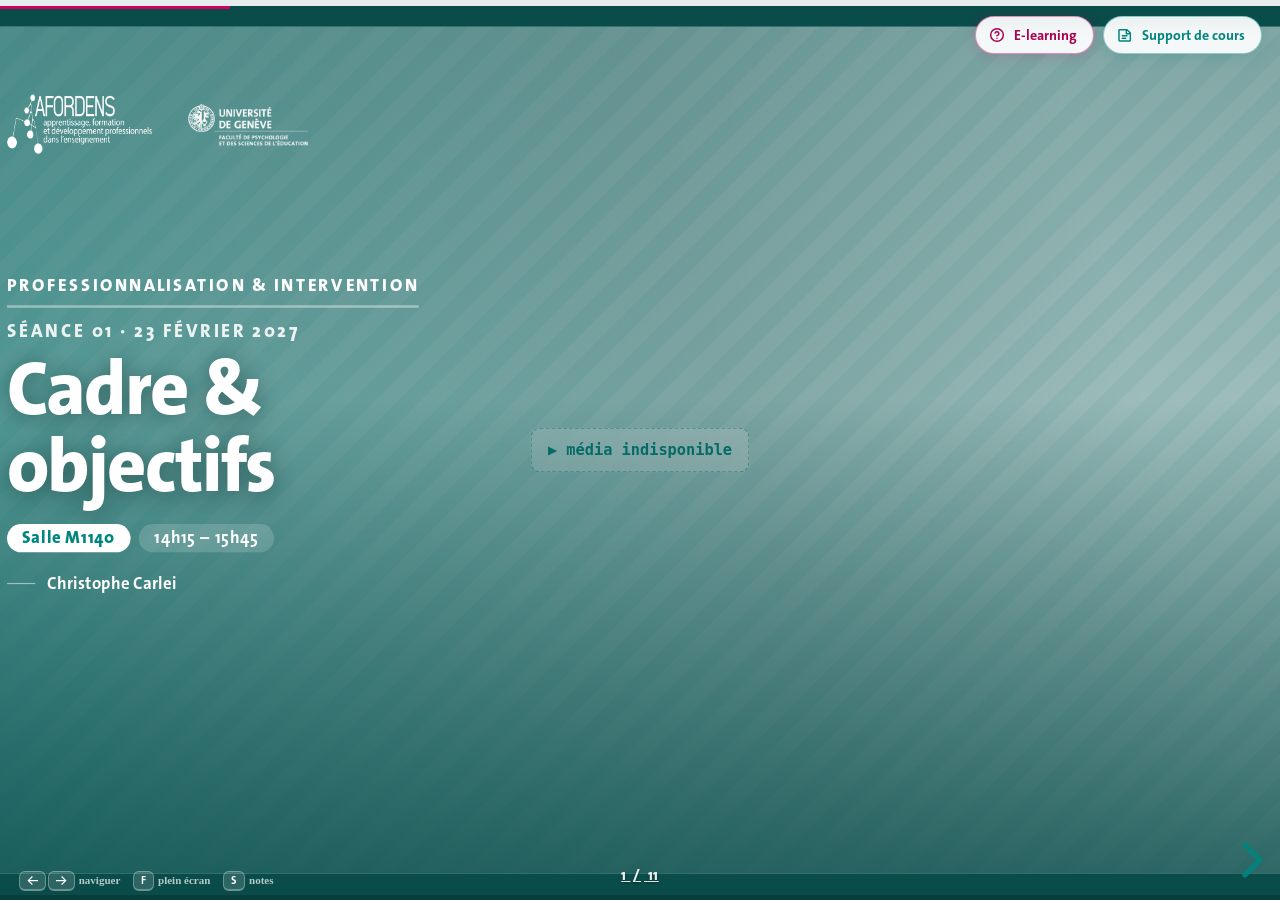
==== commit 2660c873: "Audit du site : lisibilite telephone, page d'accueil, medias, accessibilite TELEPHONE — les diapos e" ====
--- a/S01/index.html
+++ b/S01/index.html
@@ -340,7 +340,7 @@
     <section data-screen-label="Couverture" data-phase="1" data-state="dark">
       <div class="mediafull cover2">
         <div class="media-slot video">
-          <video preload="metadata" data-autoplay autoplay muted loop playsinline src="../assets/clips/Cameleon8.mp4"></video>
+          <video preload="metadata" data-autoplay autoplay muted loop playsinline src="../assets/clips/Cameleon8.mp4" aria-hidden="true"></video>
         </div>
         <div class="scrim"></div>
         <div class="cover-logos">
@@ -366,7 +366,7 @@
     <section data-screen-label="Objectifs" data-phase="1" data-state="dark">
       <div class="mediafull objectifs">
         <div class="media-slot video">
-          <video preload="metadata" data-autoplay autoplay muted loop playsinline src="../assets/clips/Crabe2.mp4"></video>
+          <video preload="metadata" data-autoplay autoplay muted loop playsinline src="../assets/clips/Crabe2.mp4" aria-hidden="true"></video>
         </div>
         <div class="scrim"></div>
         <div class="overlay">
@@ -385,7 +385,7 @@
     <section data-screen-label="Problématique" data-phase="1" data-state="dark">
       <div class="mediafull">
         <div class="media-slot video">
-          <video preload="metadata" data-autoplay autoplay muted loop playsinline src="../assets/clips/Cameleon2.mp4"></video>
+          <video preload="metadata" data-autoplay autoplay muted loop playsinline src="../assets/clips/Cameleon2.mp4" aria-hidden="true"></video>
         </div>
         <div class="scrim"></div>
         <div class="overlay" style="justify-content:center;">
@@ -399,7 +399,7 @@
     <section data-screen-label="Activité" data-phase="1" data-state="dark">
       <div class="mediafull activity">
         <div class="media-slot video">
-          <video preload="metadata" data-autoplay autoplay muted loop playsinline src="../assets/clips/Cameleon4.mp4"></video>
+          <video preload="metadata" data-autoplay autoplay muted loop playsinline src="../assets/clips/Cameleon4.mp4" aria-hidden="true"></video>
         </div>
         <div class="scrim"></div>
         <div class="overlay">
@@ -426,7 +426,7 @@
     <section data-screen-label="Déroulé du cours" data-phase="2" data-state="dark">
       <div class="mediafull">
         <div class="media-slot video">
-          <video preload="metadata" data-autoplay autoplay muted loop playsinline src="../assets/clips/Cameleon6.mp4"></video>
+          <video preload="metadata" data-autoplay autoplay muted loop playsinline src="../assets/clips/Cameleon6.mp4" aria-hidden="true"></video>
         </div>
         <div class="scrim"></div>
         <div class="overlay" style="justify-content:center;">
@@ -452,7 +452,7 @@
     <section data-screen-label="Professionnalisation" data-phase="3" data-state="dark">
       <div class="mediafull">
         <div class="media-slot video">
-          <video preload="metadata" data-autoplay autoplay muted loop playsinline src="../assets/clips/Cameleon3.mp4"></video>
+          <video preload="metadata" data-autoplay autoplay muted loop playsinline src="../assets/clips/Cameleon3.mp4" aria-hidden="true"></video>
         </div>
         <div class="scrim"></div>
         <div class="overlay">
@@ -467,7 +467,7 @@
     <section data-screen-label="Tri conceptuel" data-phase="3" data-state="dark">
       <div class="mediafull activity">
         <div class="media-slot video">
-          <video preload="metadata" data-autoplay autoplay muted loop playsinline src="../assets/clips/Cameleon7.mp4"></video>
+          <video preload="metadata" data-autoplay autoplay muted loop playsinline src="../assets/clips/Cameleon7.mp4" aria-hidden="true"></video>
         </div>
         <div class="scrim"></div>
         <div class="overlay">
@@ -494,7 +494,7 @@
     <section data-screen-label="Outils" data-phase="3" data-state="dark">
       <div class="mediafull content outils">
         <div class="media-slot video">
-          <video preload="metadata" data-autoplay autoplay muted loop playsinline src="../assets/clips/ChatClavier.mp4"></video>
+          <video preload="metadata" data-autoplay autoplay muted loop playsinline src="../assets/clips/ChatClavier.mp4" aria-hidden="true"></video>
         </div>
         <div class="scrim"></div>
         <div class="overlay">
@@ -509,7 +509,7 @@
     <section data-screen-label="Deux regards" data-phase="3" data-state="dark">
       <div class="mediafull content content--diagram">
         <div class="media-slot video">
-          <video preload="metadata" data-autoplay autoplay muted loop playsinline src="../assets/clips/Cameleon6.mp4"></video>
+          <video preload="metadata" data-autoplay autoplay muted loop playsinline src="../assets/clips/Cameleon6.mp4" aria-hidden="true"></video>
         </div>
         <div class="scrim"></div>
         <div class="bridge">
@@ -555,7 +555,7 @@
     <section data-screen-label="À retenir" data-phase="4" data-state="dark">
       <div class="mediafull content">
         <div class="media-slot video">
-          <video preload="metadata" data-autoplay autoplay muted loop playsinline src="../assets/clips/Ecureuil.mp4"></video>
+          <video preload="metadata" data-autoplay autoplay muted loop playsinline src="../assets/clips/Ecureuil.mp4" aria-hidden="true"></video>
         </div>
         <div class="scrim"></div>
         <div class="overlay">
@@ -574,7 +574,7 @@
     <section data-screen-label="Prochaine fois" data-phase="4" data-state="dark">
       <div class="mediafull content">
         <div class="media-slot video">
-          <video preload="metadata" data-autoplay autoplay muted loop playsinline src="../assets/clips/Pingoin.mp4"></video>
+          <video preload="metadata" data-autoplay autoplay muted loop playsinline src="../assets/clips/Pingoin.mp4" aria-hidden="true"></video>
         </div>
         <div class="scrim"></div>
         <div class="overlay">
@@ -949,6 +949,7 @@
 
 <script src="../assets/support.js"></script>
 <script src="../assets/elearn.js"></script>
+<script src="../assets/mobile.js"></script>
 <script src="../assets/vendor/reveal/reveal.min.js"></script>
 <script>
   const deck = new Reveal({
@@ -991,7 +992,17 @@
     var slides = document.querySelector('.reveal .slides');
     if(!slides) return;
     if(document.body.classList.contains('support-open')) return;
-    var scale = Math.max(window.innerWidth/1280, window.innerHeight/720);
+    var vw = window.innerWidth, vh = window.innerHeight;
+    if(!vw || !vh) return;   // viewport pas encore dimensionné : ne pas appliquer scale(0)
+    // Rogne plafonné à la zone de sécurité : au-delà, on laisse des bandes
+    // plutôt que de couper du contenu. Sur 16/9 rien ne change ; sous 16/10 le
+    // plafond prend le relais (4/3 rognait 160 px par côté, soit 64 px de plus
+    // que la marge déclarée, et coupait le texte des diapos).
+    var couverture = Math.max(vw/1280, vh/720);
+    var plafondH   = vw / (1280 - 2*96);   // --safe-x
+    var plafondV   = vh / (720  - 2*72);   // --safe-t (la plus petite des deux)
+    var scale = Math.min(couverture, plafondH, plafondV);
+    if(!scale || !isFinite(scale)) return;
     slides.style.left='50%'; slides.style.top='50%';
     slides.style.right='auto'; slides.style.bottom='auto';
     slides.style.transformOrigin='center center';
@@ -1014,10 +1025,19 @@
     if(cur){ var ret = cur.querySelector('.retenir'); if(ret){ ret.classList.remove('go'); setTimeout(function(){ ret.classList.add('go'); }, 200); } }
     // gérer les vidéos de fond : pause hors de la slide courante + reduced-motion
     var reduce = window.matchMedia('(prefers-reduced-motion: reduce)').matches;
+    // Couper une vidéo dont le play() est encore en attente rejette sa promesse
+    // (AbortError non capturé) : on attend que la lecture aboutisse avant de
+    // mettre en pause, et on laisse tranquille ce qui n'a jamais démarré.
+    var couper = function(v){
+      if(v.paused) return;
+      var stop = function(){ try{ v.pause(); }catch(e){} };
+      try{ var p = v.play(); if(p && p.then) p.then(stop, stop); else stop(); }
+      catch(e){ stop(); }
+    };
     document.querySelectorAll('.slides > section video').forEach(function(v){
       var inCur = cur && cur.contains(v);
       if(inCur && !reduce){ var p = v.play(); if(p && p.catch) p.catch(function(){}); }
-      else { try{ v.pause(); }catch(e){} }
+      else { couper(v); }
     });
     applyCover();
   }
--- a/assets/deck.css
+++ b/assets/deck.css
@@ -149,3 +149,74 @@
   font:800 11px/1 var(--font); letter-spacing:.12em; text-transform:uppercase;
   color:var(--rose); opacity:.75;
 }
+
+/* ---------------------------------------------------------------------------
+   Garde-fou téléphone (assets/mobile.js)
+
+   La mise à l'échelle « cover » du canvas 1280×720 rogne latéralement dès que
+   l'écran est moins large que 16/9. En portrait la coupe atteint ~474 px de
+   canvas par côté (mesuré à 375×812) : la zone de sécurité, qui commence à
+   x=96, sort entièrement de l'écran et rien n'est lisible — sans même de
+   défilement horizontal pour aller rechercher le contenu.
+
+   On masque donc les diapos et on propose les deux modes qui, eux, sont
+   responsives. En paysage le rogne redevient vertical (64 px) et reste dans la
+   zone de sécurité : la règle ne s'y applique pas.
+   ------------------------------------------------------------------------ */
+
+.mg-wrap{ display:none; }
+
+/* Le seuil est ici, et nulle part ailleurs : aucune classe posée en JS à
+   resynchroniser lors d une rotation. */
+@media (max-width:820px) and (max-aspect-ratio:1/1){
+  body:not(.mg-ignore) .reveal,
+  body:not(.mg-ignore) .progmap,
+  body:not(.mg-ignore) .deckfoot,
+  body:not(.mg-ignore) .kbdhint,
+  body:not(.mg-ignore) .reveal .backgrounds{ display:none !important; }
+
+  body:not(.mg-ignore) .mg-wrap{
+    display:flex; position:fixed; inset:0; z-index:50;
+    align-items:center; justify-content:center; padding:22px 16px;
+    overflow:auto; background:#EDF4F3;
+  }
+}
+/* Le support de cours et le quiz ont leur propre plein écran : le garde-fou
+   s'efface dès que l'un des deux est ouvert. */
+body.support-open .mg-wrap, body.elearn-open .mg-wrap{ display:none !important; }
+
+.mg-card{
+  width:100%; max-width:420px; background:#fff; border:1px solid var(--line);
+  border-radius:18px; padding:26px 22px; font-family:var(--font);
+  box-shadow:0 18px 44px -30px rgba(10,60,58,.55);
+}
+.mg-kicker{
+  display:block; font-size:11.5px; font-weight:800; letter-spacing:.1em;
+  text-transform:uppercase; color:var(--rose-deep); margin-bottom:9px;
+}
+.mg-card h2{ margin:0 0 10px; font-size:21px; font-weight:800; line-height:1.28; color:var(--ink); }
+.mg-card p{ margin:0 0 18px; font-size:14.5px; line-height:1.5; color:var(--muted); }
+
+.mg-choix{ display:flex; flex-direction:column; gap:10px; }
+.mg-btn{
+  appearance:none; cursor:pointer; font-family:inherit; text-align:left;
+  display:flex; flex-direction:column; gap:2px;
+  padding:14px 16px; border-radius:13px; border:2px solid transparent;
+  transition:background .15s, border-color .15s, transform .12s;
+}
+.mg-btn b{ font-size:16px; font-weight:800; }
+.mg-btn span{ font-size:13px; font-weight:600; opacity:.85; }
+.mg-btn:active{ transform:translateY(1px); }
+.mg-btn:focus-visible{ outline:3px solid var(--rose); outline-offset:3px; }
+.mg-btn--quiz{ background:var(--teal-deep); color:#fff; }
+.mg-btn--sup{ background:#fff; border-color:var(--line-strong); color:var(--teal-ink); }
+
+.mg-pied{ margin:16px 0 0 !important; font-size:13px !important; line-height:1.5; }
+.mg-lien{
+  appearance:none; background:none; border:none; padding:0; cursor:pointer;
+  font-family:inherit; font-size:13px; font-weight:700; color:var(--teal-deep);
+  text-decoration:underline; text-underline-offset:2px;
+}
+.mg-lien:focus-visible{ outline:2.5px solid var(--rose); outline-offset:2px; }
+
+@media print{ .mg-wrap{ display:none !important; } }
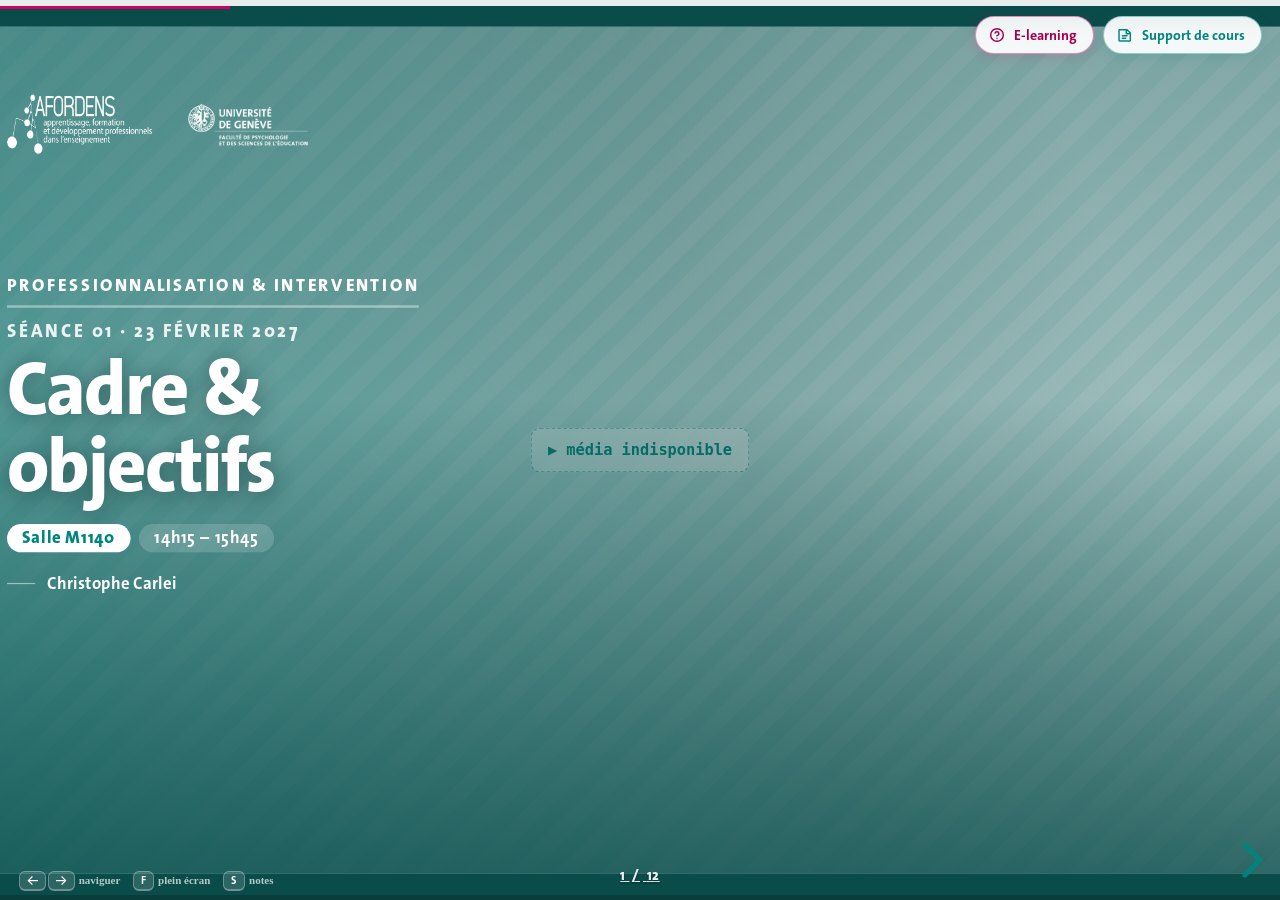
==== commit 9291184d: "Onze fiches personnage, S01 a S11 Une figure par seance, sur le gabarit .perso pose la session derni" ====
--- a/S01/index.html
+++ b/S01/index.html
@@ -316,6 +316,9 @@
      L'impression (Ctrl+P) produit le support de cours A4, pas les diapos.
      Le chemin natif ?print-pdf de reveal reste intact. */
 </style>
+<!-- Ajouté pour la diapo « personnage » : c'était la seule séance des treize
+     à ne pas charger le composant d'emplacement d'image. -->
+<script src="../image-slot.js"></script>
 </head>
 <body>
 
@@ -459,6 +462,31 @@
           <h3>Notion clé</h3>
           <h2 style="max-width:18ch;">C'est quoi la professionnalisation&nbsp;?</h2>
           <p style="max-width:42ch;">On explore le <strong>processus de développement professionnel</strong> et la construction de l'<strong>identité professionnelle</strong>, en partant de vos connaissances antérieures.</p>
+        </div>
+      </div>
+    </section>
+
+    <!-- 06b · PERSONNAGE — Richard Wittorski (gabarit .perso, assets/deck.css) -->
+    <section data-screen-label="Personnage" data-phase="3" data-state="dark">
+      <div class="perso">
+        <div class="perso-portrait">
+          <div class="perso-cadre">
+            <image-slot id="perso-s01" shape="rect" fit="cover"
+                        placeholder="Portrait de Richard Wittorski"></image-slot>
+          </div>
+          <p class="perso-credit">Portrait à déposer dans <code>assets/portraits/</code> — crédit photo à renseigner ici.</p>
+        </div>
+        <div class="perso-fiche">
+          <span class="eyebrow">Le personnage de la séance</span>
+          <h2>Richard Wittorski</h2>
+          <p class="perso-meta">Professeur en sciences de l'éducation, université de Rouen Normandie · directeur du CIRNEF</p>
+          <p class="perso-lead">La professionnalisation n'est pas un mot neutre&nbsp;: c'est d'abord une demande adressée par les organisations, devenue ensuite un objet de recherche. Il en propose une lecture qui oblige à préciser ce que l'on professionnalise.</p>
+          <ol class="perso-apports">
+            <li><span class="k">Trois niveaux à ne pas confondre</span><span class="d">Les <em>activités</em> — la constitution d'un métier ; les <em>acteurs</em> — compétences et identité ; les <em>organisations</em>.</span></li>
+            <li><span class="k">La compétence se fabrique</span><span class="d">Elle se construit dans l'action et n'existe qu'une fois reconnue par le milieu, sur des critères d'efficacité ou de légitimité.</span></li>
+            <li><span class="k">Un mot à manier avec prudence</span><span class="d">Professionnaliser peut aussi normaliser les pratiques&nbsp;: l'intention affichée et l'effet obtenu ne coïncident pas toujours.</span></li>
+          </ol>
+          <p class="perso-src">« De la fabrication des compétences », <em>Éducation permanente</em> (1998) · <em>Professionnalisation et développement professionnel</em>, L'Harmattan (2007) · « La professionnalisation&nbsp;: d'un objet social à un objet scientifique », <em>Les Dossiers des sciences de l'éducation</em> (2010).</p>
         </div>
       </div>
     </section>
--- a/assets/deck.css
+++ b/assets/deck.css
@@ -220,3 +220,108 @@
 .mg-lien:focus-visible{ outline:2.5px solid var(--rose); outline-offset:2px; }
 
 @media print{ .mg-wrap{ display:none !important; } }
+
+/* ---------------------------------------------------------------------------
+   Boutons de mode : visibles seulement sur la couverture
+
+   En séance, les deux pastilles en haut à droite encombrent les diapos alors
+   qu'elles ne servent qu'au moment d'entrer dans un mode. Elles ne s'affichent
+   donc qu'en couverture (body.cover-active, posé par syncChrome quand la diapo
+   courante contient .cover2).
+
+   Les deux exclusions comptent : en mode support et en mode e-learning,
+   cover-active est retiré par support.js / elearn.js. Sans elles, la barre
+   disparaîtrait dans ces modes et on ne pourrait plus en sortir.
+   ------------------------------------------------------------------------ */
+body:not(.support-open):not(.elearn-open):not(.cover-active) .topbtns{ display:none; }
+
+/* ---------------------------------------------------------------------------
+   Gabarit « personnage » — une figure du champ par séance
+
+   Portrait à gauche, fiche à droite. Composant partagé par les 13 séances :
+   il vit ici et nulle part ailleurs, comme le reste de l'habillage commun.
+
+   Pour l'utiliser, copier le bloc de balisage documenté dans S12/index.html
+   (diapo « Personnage ») et remplacer le contenu. Trois points d'attention :
+     · l'attribut id de <image-slot> doit être unique dans tout le dépôt —
+       convention retenue : perso-s01 … perso-s13 ;
+     · la photo se dépose dans assets/portraits/ et se référence par src ;
+       tant qu'elle manque, l'emplacement affiche une vignette d'attente ;
+     · .perso-credit porte le crédit photo, obligatoire pour un portrait de
+       personne réelle. Ne pas publier une photo sans en avoir le droit.
+
+   Le préfixe est « perso- » : surtout pas « ad- », filtré en dur par les
+   bloqueurs de publicité (voir le CLAUDE.md du projet).
+   ------------------------------------------------------------------------ */
+.perso{
+  position:relative; width:100%; height:100%; overflow:hidden; box-sizing:border-box;
+  padding:var(--safe-t) var(--safe-x) var(--safe-b);
+  display:flex; align-items:center; gap:44px; color:#fff;
+  background:radial-gradient(circle at 20% 12%, #14514e 0%, #0a3d3b 55%, #062a29 100%);
+}
+
+/* ---- colonne portrait ---- */
+.perso-portrait{ flex:0 0 358px; width:358px; display:flex; flex-direction:column; gap:11px; }
+.perso-cadre{
+  position:relative; width:358px; height:446px; border-radius:18px; overflow:hidden;
+  border:1.5px solid rgba(159,240,237,.34); background:rgba(255,255,255,.06);
+  box-shadow:0 26px 60px -28px rgba(0,0,0,.85);
+}
+.perso-cadre image-slot, .perso-cadre img{
+  display:block; width:100%; height:100%; object-fit:cover;
+}
+/* Filet rose sous le portrait : reprend l'accent de marque du bandeau. */
+.perso-cadre::after{
+  content:""; position:absolute; left:0; right:0; bottom:0; height:5px;
+  background:var(--rose); pointer-events:none;
+}
+.perso-credit{ margin:0; font-size:11.5px; line-height:1.35; color:rgba(255,255,255,.6); }
+
+/* ---- colonne fiche ---- */
+.perso-fiche{ flex:1 1 auto; min-width:0; }
+.perso-fiche .eyebrow{
+  display:block; font-size:12.5px; font-weight:800; letter-spacing:.09em;
+  text-transform:uppercase; color:rgba(255,255,255,.62); margin-bottom:.45em;
+}
+.perso-fiche h2{
+  margin:0 0 .12em; font-size:32px; font-weight:800; line-height:1.05; color:#fff;
+  text-shadow:0 2px 18px rgba(8,40,39,.5);
+}
+.perso-meta{
+  margin:0 0 .45em; font-size:15px; font-weight:700; line-height:1.35; color:#9ff0ed;
+}
+.perso-lead{ margin:0 0 10px; font-size:15px; line-height:1.42; color:rgba(255,255,255,.92); }
+.perso-lead strong{ color:#fff; }
+
+/* ---- les apports ----
+   Budget de la colonne : 552 px utiles. Le gabarit tient avec un chapô de
+   deux lignes et TROIS apports d'environ 110 caractères de description. Au
+   quatrième apport, ou avec un chapô de quatre lignes, la fiche passe sous
+   les bandes réservées — vérifier à la capture avant de publier. */
+.perso-apports{ list-style:none; margin:0; padding:0; display:flex; flex-direction:column; gap:7px; }
+.perso-apports li{
+  display:grid; grid-template-columns:26px 1fr; align-items:start; gap:13px;
+  padding:7px 15px; border-radius:11px;
+  background:rgba(255,255,255,.07); border:1px solid rgba(255,255,255,.16);
+}
+.perso-apports li::before{
+  content:counter(perso-n); counter-increment:perso-n;
+  width:26px; height:26px; border-radius:50%; background:var(--rose); color:#fff;
+  display:flex; align-items:center; justify-content:center;
+  font-size:13px; font-weight:800; line-height:1;
+}
+.perso-apports{ counter-reset:perso-n; }
+/* La puce ::before, .k et .d font trois enfants pour deux colonnes : sans
+   grid-column explicite, .d retombe en rangée 2 dans la colonne de 26 px et
+   le texte se casse à un mot par ligne. */
+.perso-apports .k{ grid-column:2; display:block; font-size:15px; font-weight:800; color:#fff; line-height:1.2; }
+.perso-apports .d{ grid-column:2; display:block; margin-top:2px; font-size:13.5px; line-height:1.36; color:rgba(255,255,255,.9); }
+/* .reveal em impose var(--teal-deep), illisible sur ce fond sombre. Deux
+   classes dans le sélecteur, et non une : à spécificité égale c'est l'ordre
+   des feuilles qui tranche, et le <style> des séances est chargé APRÈS
+   deck.css — une règle « .perso-apports em » perdait donc le duel. */
+.perso .perso-apports em, .perso .perso-lead em{ color:#9ff0ed; font-style:italic; font-weight:700; }
+
+.perso-src{ margin:9px 0 0; font-size:12px; line-height:1.4; color:rgba(255,255,255,.68); }
+/* Deux classes ici aussi : même duel de spécificité avec .reveal em. */
+.perso .perso-src em{ color:inherit; font-style:italic; }
--- a/assets/elearn.css
+++ b/assets/elearn.css
@@ -38,6 +38,13 @@
 /* « Imprimer » ne produit que le support A4 : hors sujet ici. */
 body.elearn-open .printbtn{ display:none !important; }
 
+/* Comme en présentation, les boutons de mode ne s'affichent qu'à l'entrée :
+   sur l'écran d'accueil du parcours. Pendant les activités et sur le bilan ils
+   s'effacent, pour ne pas concurrencer les réponses.
+   Sorties de secours conservées : Échap ferme le quiz, et le bilan propose
+   « Revenir aux diapositives ». La classe est posée par elearn.js. */
+body.elearn-open:not(.el-accueil) .topbtns{ display:none; }
+
 /* libellés du bouton de bascule */
 .quizbtn .lbl-off{ display:inline; }
 .quizbtn .lbl-on{ display:none; }
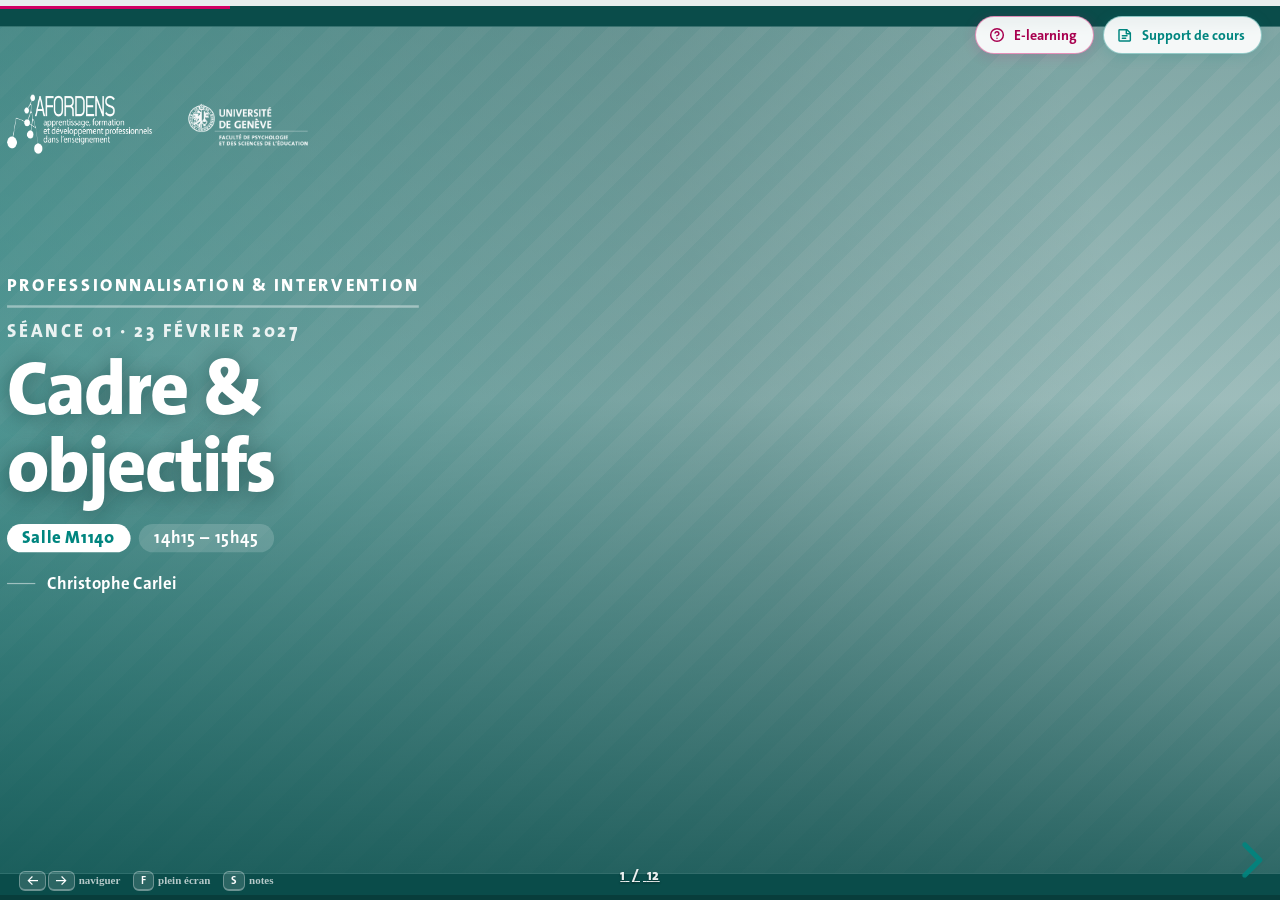
==== commit 5ef88519: "Cinq portraits sous licence libre, sur douze fiches personnage Wikimedia Commons est la seule source" ====
--- a/S01/index.html
+++ b/S01/index.html
@@ -472,9 +472,10 @@
         <div class="perso-portrait">
           <div class="perso-cadre">
             <image-slot id="perso-s01" shape="rect" fit="cover"
+                        src="../assets/portraits/richard-wittorski.jpg"
                         placeholder="Portrait de Richard Wittorski"></image-slot>
           </div>
-          <p class="perso-credit">Portrait à déposer dans <code>assets/portraits/</code> — crédit photo à renseigner ici.</p>
+          <p class="perso-credit">Photo&nbsp;: Emmadechampsocial, CC BY-SA 4.0, via Wikimedia Commons — recadrée.</p>
         </div>
         <div class="perso-fiche">
           <span class="eyebrow">Le personnage de la séance</span>
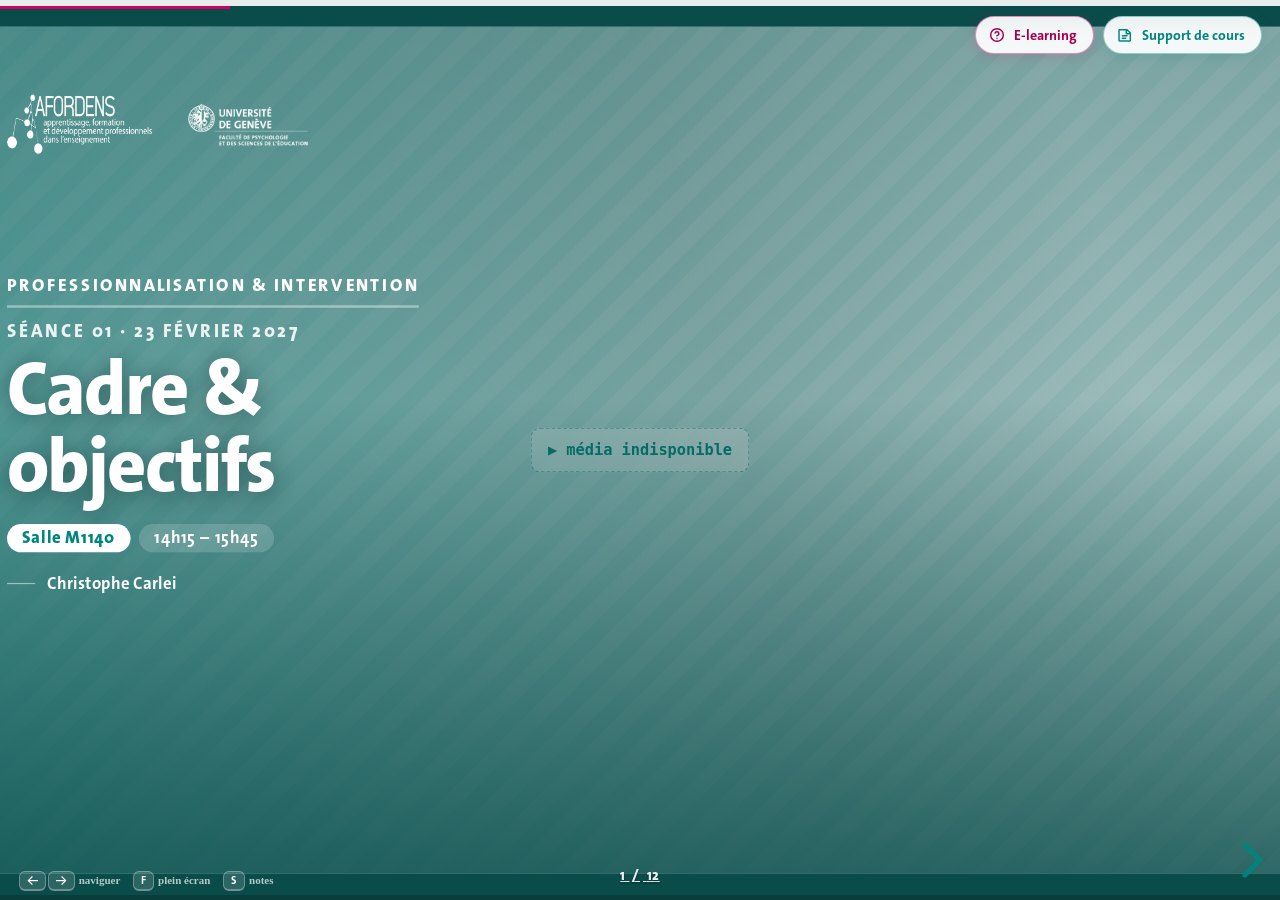
==== commit 5bfccea7: "Fiches auteur : nouveau libelle, placement apres "A retenir", credits retires - "Le personnage de la" ====
--- a/S01/index.html
+++ b/S01/index.html
@@ -466,32 +466,6 @@
       </div>
     </section>
 
-    <!-- 06b · PERSONNAGE — Richard Wittorski (gabarit .perso, assets/deck.css) -->
-    <section data-screen-label="Personnage" data-phase="3" data-state="dark">
-      <div class="perso">
-        <div class="perso-portrait">
-          <div class="perso-cadre">
-            <image-slot id="perso-s01" shape="rect" fit="cover"
-                        src="../assets/portraits/richard-wittorski.jpg"
-                        placeholder="Portrait de Richard Wittorski"></image-slot>
-          </div>
-          <p class="perso-credit">Photo&nbsp;: Emmadechampsocial, CC BY-SA 4.0, via Wikimedia Commons — recadrée.</p>
-        </div>
-        <div class="perso-fiche">
-          <span class="eyebrow">Le personnage de la séance</span>
-          <h2>Richard Wittorski</h2>
-          <p class="perso-meta">Professeur en sciences de l'éducation, université de Rouen Normandie · directeur du CIRNEF</p>
-          <p class="perso-lead">La professionnalisation n'est pas un mot neutre&nbsp;: c'est d'abord une demande adressée par les organisations, devenue ensuite un objet de recherche. Il en propose une lecture qui oblige à préciser ce que l'on professionnalise.</p>
-          <ol class="perso-apports">
-            <li><span class="k">Trois niveaux à ne pas confondre</span><span class="d">Les <em>activités</em> — la constitution d'un métier ; les <em>acteurs</em> — compétences et identité ; les <em>organisations</em>.</span></li>
-            <li><span class="k">La compétence se fabrique</span><span class="d">Elle se construit dans l'action et n'existe qu'une fois reconnue par le milieu, sur des critères d'efficacité ou de légitimité.</span></li>
-            <li><span class="k">Un mot à manier avec prudence</span><span class="d">Professionnaliser peut aussi normaliser les pratiques&nbsp;: l'intention affichée et l'effet obtenu ne coïncident pas toujours.</span></li>
-          </ol>
-          <p class="perso-src">« De la fabrication des compétences », <em>Éducation permanente</em> (1998) · <em>Professionnalisation et développement professionnel</em>, L'Harmattan (2007) · « La professionnalisation&nbsp;: d'un objet social à un objet scientifique », <em>Les Dossiers des sciences de l'éducation</em> (2010).</p>
-        </div>
-      </div>
-    </section>
-
     <!-- 07 · ACTIVITÉ — Tri conceptuel -->
     <section data-screen-label="Tri conceptuel" data-phase="3" data-state="dark">
       <div class="mediafull activity">
@@ -598,6 +572,32 @@
         </div>
       </div>
     </section>
+
+    <!-- 06b · PERSONNAGE — Richard Wittorski (gabarit .perso, assets/deck.css) -->
+    <section data-screen-label="Personnage" data-phase="4" data-state="dark">
+      <div class="perso">
+        <div class="perso-portrait">
+          <div class="perso-cadre">
+            <image-slot id="perso-s01" shape="rect" fit="cover"
+                        src="../assets/portraits/richard-wittorski.jpg"
+                        placeholder="Portrait de Richard Wittorski"></image-slot>
+          </div>
+        </div>
+        <div class="perso-fiche">
+          <span class="eyebrow">Un auteur pour aller plus loin</span>
+          <h2>Richard Wittorski</h2>
+          <p class="perso-meta">Professeur en sciences de l'éducation, université de Rouen Normandie · directeur du CIRNEF</p>
+          <p class="perso-lead">La professionnalisation n'est pas un mot neutre&nbsp;: c'est d'abord une demande adressée par les organisations, devenue ensuite un objet de recherche. Il en propose une lecture qui oblige à préciser ce que l'on professionnalise.</p>
+          <ol class="perso-apports">
+            <li><span class="k">Trois niveaux à ne pas confondre</span><span class="d">Les <em>activités</em> — la constitution d'un métier ; les <em>acteurs</em> — compétences et identité ; les <em>organisations</em>.</span></li>
+            <li><span class="k">La compétence se fabrique</span><span class="d">Elle se construit dans l'action et n'existe qu'une fois reconnue par le milieu, sur des critères d'efficacité ou de légitimité.</span></li>
+            <li><span class="k">Un mot à manier avec prudence</span><span class="d">Professionnaliser peut aussi normaliser les pratiques&nbsp;: l'intention affichée et l'effet obtenu ne coïncident pas toujours.</span></li>
+          </ol>
+          <p class="perso-src">« De la fabrication des compétences », <em>Éducation permanente</em> (1998) · <em>Professionnalisation et développement professionnel</em>, L'Harmattan (2007) · « La professionnalisation&nbsp;: d'un objet social à un objet scientifique », <em>Les Dossiers des sciences de l'éducation</em> (2010). — Portrait&nbsp;: Emmadechampsocial, CC BY-SA 4.0, Wikimedia Commons.</p>
+        </div>
+      </div>
+    </section>
+
 
     <!-- 11 · POUR LA PROCHAINE FOIS -->
     <section data-screen-label="Prochaine fois" data-phase="4" data-state="dark">
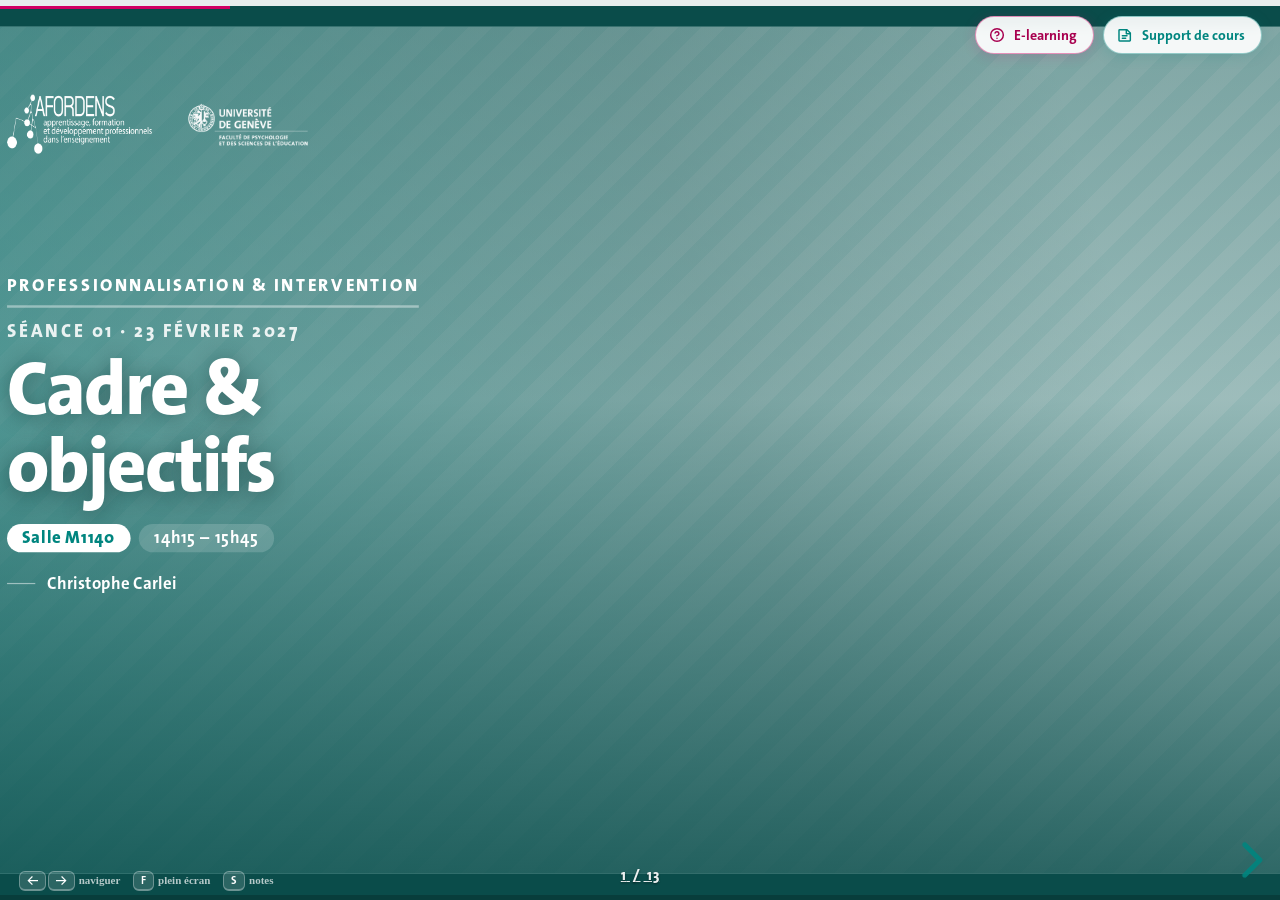
==== commit 907b5b6b: "Diapo « Dans l'actualité » avant la problématique dans les 13 séances Nouveau composant partagé actu" ====
--- a/S01/index.html
+++ b/S01/index.html
@@ -380,6 +380,46 @@
             <li data-ico="cadre">Comprendre le cadre du cours : planning, évaluation et livrables.</li>
             <li data-ico="identite">Vous interroger sur le processus et l'identité professionnelle.</li>
           </ol>
+        </div>
+      </div>
+    </section>
+
+    <!-- 02b · DANS L'ACTUALITÉ — accroche presse avant la problématique -->
+    <section data-screen-label="Dans l'actualité" data-phase="1">
+      <div class="actu">
+        <div class="actu-board">
+          <article class="actu-clip">
+            <div class="actu-card" style="--src-c:#9E1B32">
+              <span class="actu-src">Le Temps</span>
+              <h3 class="actu-title">«&nbsp;Plus facile de devenir footballeur que youtubeur&nbsp;»&nbsp;: la professionnalisation risque de fermer la porte aux nouveaux venus sur YouTube</h3>
+              <p class="actu-lede">Au cours de ses vingt ans d'existence, YouTube a fait naître un nouveau métier. Une professionnalisation des créateurs de contenu imaginée dès son rachat par Google.</p>
+            </div>
+            <span class="actu-date">Février 2025</span>
+          </article>
+          <article class="actu-clip">
+            <div class="actu-card" style="--src-c:#004B93">
+              <span class="actu-src">Tribune de Genève</span>
+              <h3 class="actu-title">Une femme dirigera l'Université de Genève</h3>
+              <p class="actu-lede">Deux professeures désignées finalistes pour succéder à Yves Flückiger. «&nbsp;Nous avons professionnalisé la recherche de candidats&nbsp;», explique le président de l'Assemblée de l'Université.</p>
+            </div>
+            <span class="actu-date">Septembre 2023</span>
+          </article>
+          <article class="actu-clip">
+            <div class="actu-card" style="--src-c:#9E1B32">
+              <span class="actu-src">Le Temps</span>
+              <h3 class="actu-title">La ville de Bulle rejette nettement la professionnalisation de son Conseil communal</h3>
+              <p class="actu-lede">La deuxième ville du canton de Fribourg a accepté par 61,32&nbsp;% des voix le référendum contre la réforme de ses autorités communales.</p>
+            </div>
+            <span class="actu-date">Mai 2019</span>
+          </article>
+          <article class="actu-clip">
+            <div class="actu-card" style="--src-c:#9E1B32">
+              <span class="actu-src">Le Temps</span>
+              <h3 class="actu-title">L'UEFA investit 1 milliard d'euros pour rendre le football féminin «&nbsp;inarrêtable&nbsp;»</h3>
+              <p class="actu-lede">L'instance basée à Nyon lance un programme pour accélérer la professionnalisation du football féminin. Objectif&nbsp;: en faire le sport d'équipe le plus populaire auprès des femmes.</p>
+            </div>
+            <span class="actu-date">Octobre 2024</span>
+          </article>
         </div>
       </div>
     </section>
--- a/assets/deck.css
+++ b/assets/deck.css
@@ -325,3 +325,75 @@
 .perso-src{ margin:9px 0 0; font-size:12px; line-height:1.4; color:rgba(255,255,255,.68); }
 /* Deux classes ici aussi : même duel de spécificité avec .reveal em. */
 .perso .perso-src em{ color:inherit; font-style:italic; }
+
+/* ------------------------------------------------------------------------
+   Diapo « Dans l'actualité » — accroche presse, ajoutée 2026-08-16
+   Placée juste avant la problématique dans chaque séance : des coupures de
+   presse réelles (titre, chapô, source, date) posées sur un fond turquoise
+   clair, façon revue de presse. Diapo CLAIRE : ne pas mettre
+   data-state="dark" sur la section, le chrome (frise, pied) passe tout seul
+   en encre sombre. Les titres et dates viennent de vrais articles — ne
+   jamais en inventer (même exigence que « Contenus chiffrés »).
+   Préfixe « actu- » vérifié non filtré par les bloqueurs de publicité.
+   ------------------------------------------------------------------------ */
+/* Volontairement SANS titre ni eyebrow : sur un écran plus large que 16/9 le
+   rogne vertical (plafonné à 72 px) fait remonter la zone haute sous la
+   frise — un libellé posé là entre en collision avec ses étiquettes
+   (constaté à 1568×709). La planche de coupures se suffit ; l'annonce se
+   fait à l'oral. */
+.actu{
+  position:relative; width:100%; height:100%; overflow:hidden; box-sizing:border-box;
+  padding:84px var(--safe-x) 96px;
+  display:flex; flex-direction:column; gap:10px;
+  color:var(--ink);
+  background:
+    radial-gradient(circle at 84% 14%, rgba(255,255,255,.38) 0%, rgba(255,255,255,0) 46%),
+    #A9DEDC;
+}
+
+/* ---- planche de coupures ---- */
+.actu-board{
+  flex:1; min-height:0; display:flex; flex-wrap:wrap;
+  gap:24px 30px; align-content:center; justify-content:center;
+}
+/* 4 coupures → 2 par rangée (2×486 + 30 = 1002 px < largeur utile 1088).
+   3 coupures → 2 + 1 centrée. L'éparpillement vient des rotations/décalages
+   nth-child ; on peut les surcharger à la coupure via --rot / --dy. */
+.actu-clip{
+  flex:0 1 486px; min-width:0; display:flex; flex-direction:column; gap:7px;
+  transform:rotate(var(--rot,0deg)) translateY(var(--dy,0px));
+}
+.actu-clip:nth-child(1){ --rot:-1.4deg; --dy:5px; }
+.actu-clip:nth-child(2){ --rot:1.1deg;  --dy:-3px; }
+.actu-clip:nth-child(3){ --rot:-.7deg;  --dy:2px; }
+.actu-clip:nth-child(4){ --rot:1.5deg;  --dy:-5px; }
+.actu-card{
+  background:#fff; border-radius:3px; padding:16px 22px 15px;
+  box-shadow:0 20px 42px -20px rgba(6,42,41,.5);
+}
+/* Sélecteurs à DEUX classes (.actu .actu-…) : le <style> des séances est
+   chargé après deck.css et ses règles génériques (.reveal h3 en capitales
+   turquoise, etc.) gagnaient le duel à spécificité égale — constaté sur S01.
+   Chaque règle re-déclare casse, couleur et interlettrage pour la même
+   raison. */
+/* Nom du journal : petites capitales serif, teinte surchargée par --src-c
+   (ex. rouge sombre Le Temps, bleu TdG) — évocation typographique, pas de
+   reproduction de logo. */
+.actu .actu-src{
+  display:block; margin:0 0 6px;
+  font-family:Georgia,"Times New Roman",serif;
+  font-size:14px; font-weight:700; letter-spacing:.12em; text-transform:uppercase;
+  color:var(--src-c,#1d232e);
+}
+.actu .actu-title{
+  margin:0 0 6px; font-family:Georgia,"Times New Roman",serif;
+  font-size:19px; font-weight:700; line-height:1.18; color:#14181f;
+  text-transform:none; letter-spacing:normal; text-wrap:balance;
+}
+/* Chapô borné à 3 lignes : une coupure reste une coupure, pas un article. */
+.actu .actu-lede{
+  display:-webkit-box; -webkit-line-clamp:3; -webkit-box-orient:vertical; overflow:hidden;
+  margin:0; font-size:12.5px; line-height:1.38; color:#4c5563;
+  text-transform:none; letter-spacing:normal;
+}
+.actu .actu-date{ align-self:center; font-size:13.5px; font-weight:800; letter-spacing:.02em; color:var(--teal-ink); }
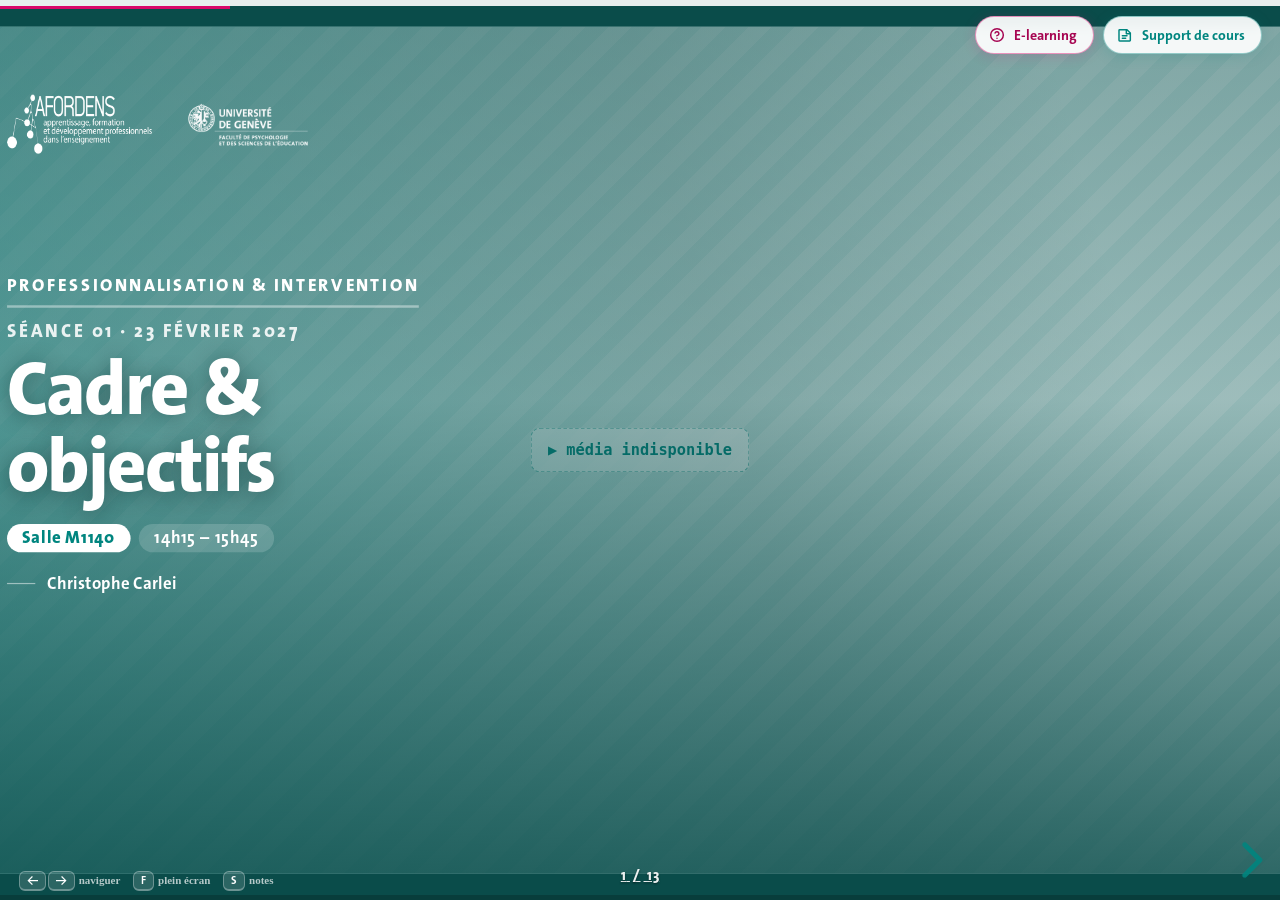
==== commit f9ab52b5: "Charte UNIGE : rose officiel #D80669 (et non #CF0063) #CF0063 devient #D80669, rgba(207,0,99) devien" ====
--- a/S01/index.html
+++ b/S01/index.html
@@ -239,8 +239,8 @@
       linear-gradient(90deg, rgba(10,76,74,.5) 0%, rgba(10,76,74,.18) 40%, transparent 66%);
   }
   .steps.timed li{ cursor:pointer; user-select:none; transition:background .2s,border-color .2s,box-shadow .2s; }
-  .steps.timed li:hover{ border-color:rgba(207,0,99,.5); }
-  .steps.timed li.is-active{ background:var(--rose); border-color:var(--rose); box-shadow:0 8px 26px -10px rgba(207,0,99,.7); }
+  .steps.timed li:hover{ border-color:rgba(216,6,105,.5); }
+  .steps.timed li.is-active{ background:var(--rose); border-color:var(--rose); box-shadow:0 8px 26px -10px rgba(216,6,105,.7); }
   .steps.timed li.is-active .t{ color:#fff; }
   .steps.timed li.is-active .x, .steps.timed li.is-active .x b{ color:#fff; }
   .steps.timed li.is-active em{ color:#ffe3ef; }
@@ -263,7 +263,7 @@
 
   /* minuteur visuel (Time Timer) */
   .timepanel.tt-flash .tt-disc{ animation:ttFlash .7s ease; }
-  @keyframes ttFlash{ 0%,100%{ box-shadow:0 0 0 0 rgba(207,0,99,0); } 30%{ box-shadow:0 0 0 14px rgba(207,0,99,.45); } }
+  @keyframes ttFlash{ 0%,100%{ box-shadow:0 0 0 0 rgba(216,6,105,0); } 30%{ box-shadow:0 0 0 14px rgba(216,6,105,.45); } }
   @media(prefers-reduced-motion:reduce){ .timepanel.tt-flash .tt-disc{ animation:none; outline:4px solid var(--rose); } }
   .timepanel{ position:absolute; z-index:4; top:50%; right:var(--safe-x); transform:translateY(-50%);
     display:flex; flex-direction:column; align-items:center; gap:16px; cursor:pointer; }
@@ -943,7 +943,7 @@
     <p class="el-stem">Quatre notions posées aujourd'hui. Retrouvez ce que chacune désigne.</p>
     <p class="el-hint">Touchez une vignette à gauche, puis sa description à droite.</p>
     <ul class="el-pairs">
-      <li data-ico="🎯" data-tint="#A8004F">
+      <li data-ico="🎯" data-tint="#A60551">
         <span class="el-lbl">Commanditaire</span>
         <span class="el-match">L'organisation extérieure qui adresse au groupe une demande réelle, et qui recevra le livrable.</span>
         <span class="el-fb"><p><strong>Commanditaire</strong> — association, service ou institution de formation. C'est ce qui distingue ce cours d'un exercice&nbsp;: quelqu'un attend vraiment quelque chose.</p></span>
--- a/assets/deck.css
+++ b/assets/deck.css
@@ -18,7 +18,7 @@
   @font-face{font-family:"TheSans";src:url("fonts/TheSansOsF-ExtraBold.otf") format("opentype");font-weight:800;font-display:swap}
   :root{
     --teal:#00B1AE; --teal-deep:#00857F; --teal-ink:#0A4C4A;
-    --rose:#CF0063; --rose-deep:#A8004F;
+    --rose:#D80669; --rose-deep:#A60551;
     --ink:#172033; --muted:#5A6477;
     --line:#E4E7EC; --line-strong:#D4D9E0;
     --bg:#FFFFFF; --bg-soft:#F6F8F8; --bg-teal:#EAF6F5;
@@ -141,7 +141,7 @@
 html.safeguides .reveal .slides::after{
   content:""; position:absolute; z-index:99; pointer-events:none;
   left:var(--safe-x); right:var(--safe-x); top:var(--safe-t); bottom:var(--safe-b);
-  outline:2px dashed rgba(207,0,99,.85); outline-offset:0;
+  outline:2px dashed rgba(216,6,105,.85); outline-offset:0;
 }
 html.safeguides .reveal .slides::before{
   content:"zone de sécurité"; position:absolute; z-index:99; pointer-events:none;
--- a/assets/support.css
+++ b/assets/support.css
@@ -62,7 +62,7 @@
 }
 body.support-open .printbtn{ display:inline-flex; }
 .printbtn:hover{ background:var(--bg-teal, #EAF6F5); border-color:var(--teal-deep, #00857F); }
-.printbtn:focus-visible{ outline:3px solid var(--rose, #CF0063); outline-offset:2px; }
+.printbtn:focus-visible{ outline:3px solid var(--rose, #D80669); outline-offset:2px; }
 .printbtn svg{ display:block; }
 
 /* ---------------------------------------------------------------------------
@@ -75,7 +75,7 @@
   --sup-rule:#D9DEE1;
   --sup-teal:#00857F;
   --sup-teal-ink:#0A4C4A;
-  --sup-rose:#CF0063;
+  --sup-rose:#D80669;
 
   box-sizing:border-box;
   width:min(210mm, calc(100% - 24px));
--- a/assets/elearn.css
+++ b/assets/elearn.css
@@ -55,13 +55,13 @@
   appearance:none; cursor:pointer; font-family:var(--font, system-ui, sans-serif);
   display:inline-flex; align-items:center; gap:9px;
   padding:9px 16px 9px 13px; border-radius:999px;
-  border:1.5px solid rgba(207,0,99,.42); background:rgba(255,255,255,.92);
+  border:1.5px solid rgba(216,6,105,.42); background:rgba(255,255,255,.92);
   backdrop-filter:blur(6px);
-  font-size:14px; font-weight:700; color:var(--rose-deep, #A8004F);
-  box-shadow:0 2px 14px rgba(207,0,99,.16);
+  font-size:14px; font-weight:700; color:var(--rose-deep, #A60551);
+  box-shadow:0 2px 14px rgba(216,6,105,.16);
   transition:background .15s, border-color .15s, color .15s;
 }
-.quizbtn:hover{ background:#FDEDF4; border-color:var(--rose, #CF0063); }
+.quizbtn:hover{ background:#FDEDF4; border-color:var(--rose, #D80669); }
 .quizbtn:focus-visible{ outline:3px solid var(--teal-deep, #00857F); outline-offset:2px; }
 .quizbtn svg{ display:block; }
 
@@ -81,7 +81,7 @@
   padding:0 0 64px;
   background:
     radial-gradient(1100px 460px at 88% -8%, rgba(0,177,174,.16), transparent 62%),
-    radial-gradient(760px 380px at 4% 4%, rgba(207,0,99,.09), transparent 60%),
+    radial-gradient(760px 380px at 4% 4%, rgba(216,6,105,.09), transparent 60%),
     #EDF4F3;
 }
 
@@ -142,7 +142,7 @@
   background:var(--bg-teal, #EAF6F5); color:#00706B;
 }
 /* Les rappels des séances précédentes se distinguent au premier coup d'œil. */
-.el-tag--old{ background:#FDEDF4; color:var(--rose-deep, #A8004F); }
+.el-tag--old{ background:#FDEDF4; color:var(--rose-deep, #A60551); }
 .el-tag--kind{ background:#EEF1F5; color:var(--el-muted); }
 
 .el-stem{
@@ -363,7 +363,7 @@
   font-size:15.5px; font-weight:800; letter-spacing:.01em;
   transition:background .15s, border-color .15s, color .15s, transform .12s, box-shadow .15s;
 }
-.el-btn:focus-visible{ outline:3px solid var(--rose, #CF0063); outline-offset:3px; }
+.el-btn:focus-visible{ outline:3px solid var(--rose, #D80669); outline-offset:3px; }
 .el-btn--go{ background:var(--teal-deep, #00857F); color:#fff; box-shadow:0 8px 22px -12px rgba(0,133,127,.9); }
 .el-btn--go:hover:not(:disabled){ background:#00706B; transform:translateY(-1px); }
 .el-btn--go:disabled{ background:#C6D4D3; color:#4E5D5C; cursor:default; box-shadow:none; }
@@ -379,7 +379,7 @@
 /* Non scopé à .el-intro : l'écran de bilan porte le même bandeau. */
 .el-kicker{
   display:block; font-size:12px; font-weight:800; letter-spacing:.1em; text-transform:uppercase;
-  color:var(--rose-deep, #A8004F); margin-bottom:10px;
+  color:var(--rose-deep, #A60551); margin-bottom:10px;
 }
 .el-intro h1{ margin:0 0 12px; font-size:clamp(25px,3.6vw,34px); font-weight:800; line-height:1.2; }
 .el-intro p{ margin:0 auto 10px; max-width:52ch; font-size:16.5px; line-height:1.55; color:var(--el-muted); }
